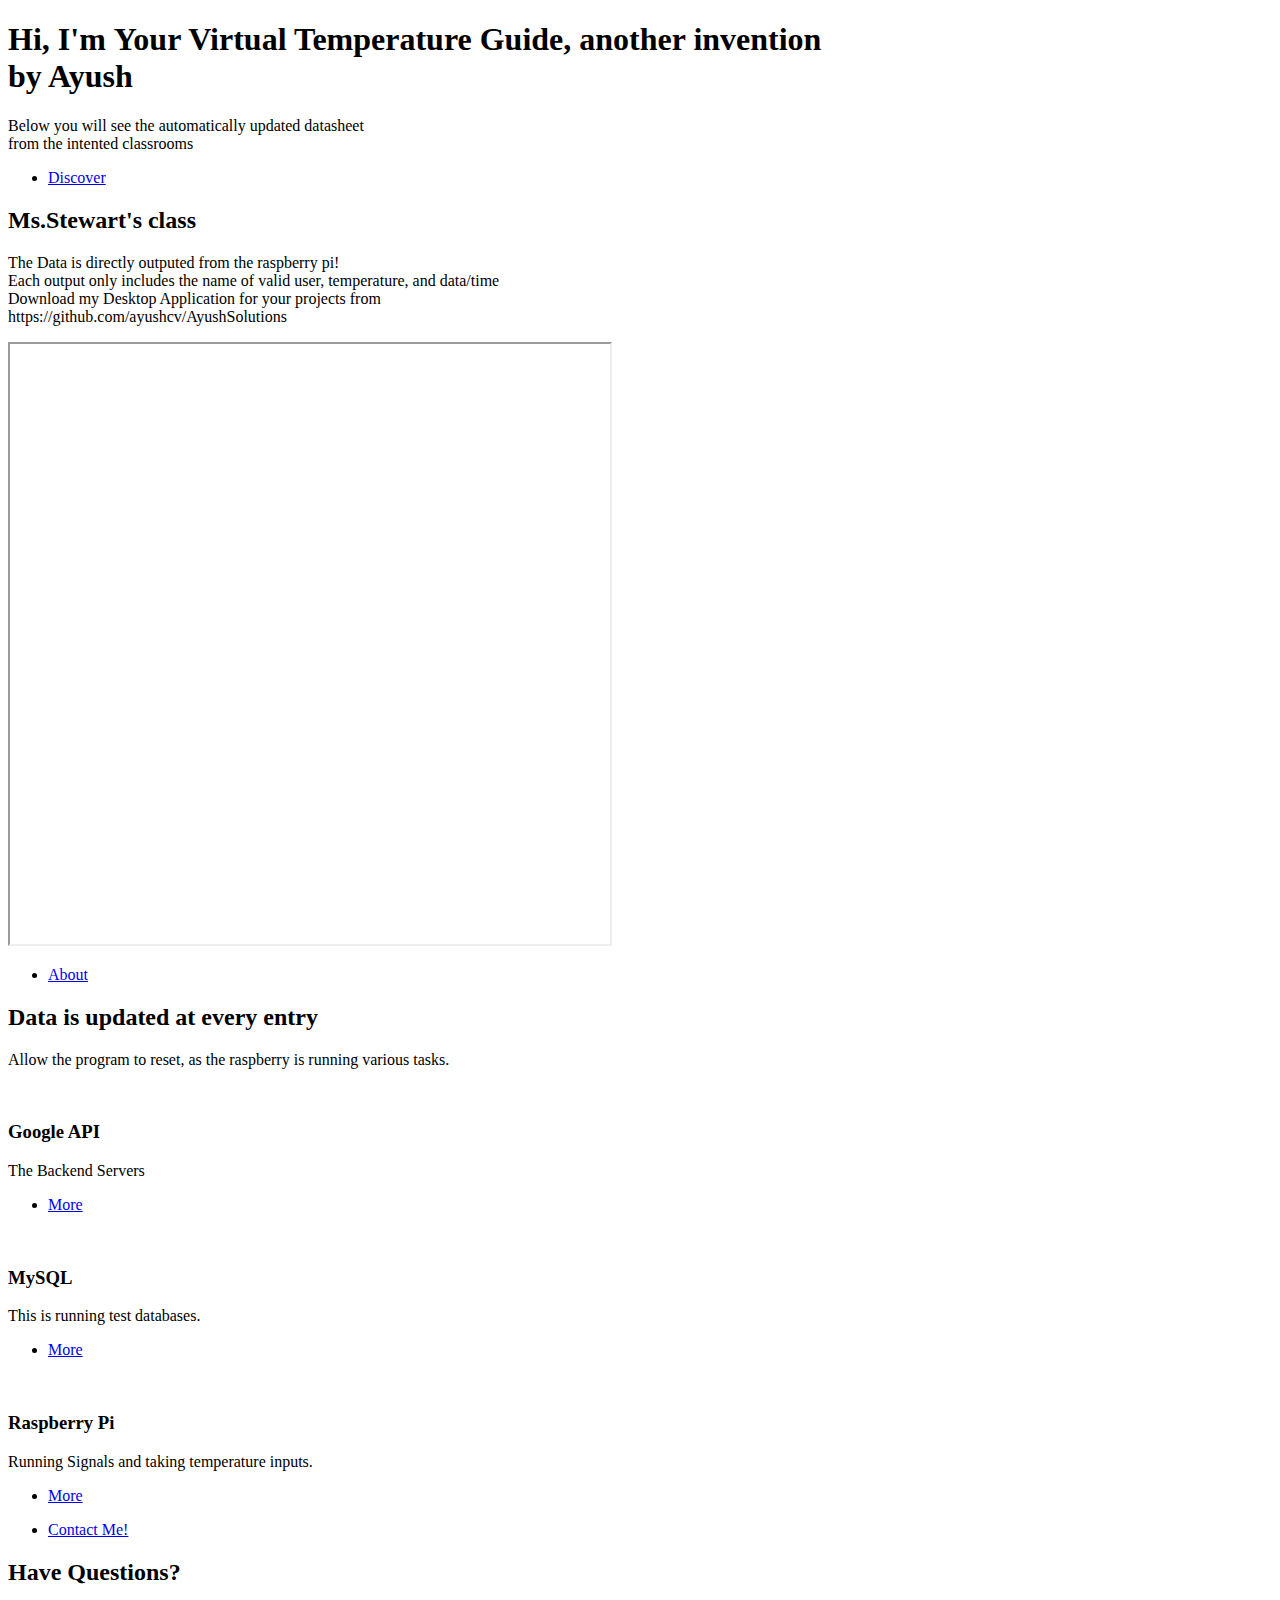
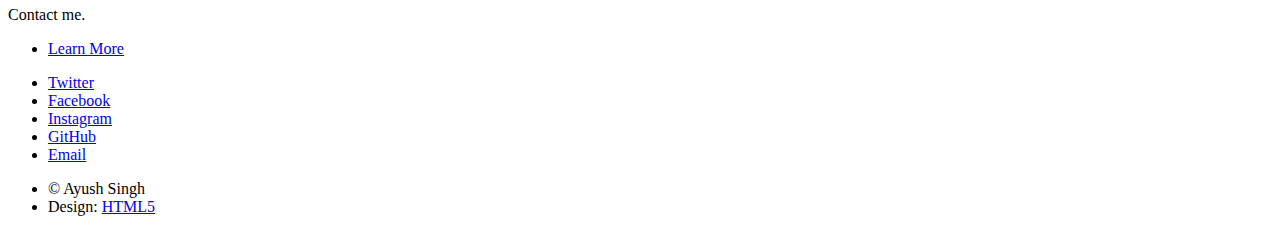
==== TEJ4MO/index.html @ 87aff67e "Rename index.html to TEJ4MO/index.html" ====
<!DOCTYPE HTML>

<html>
	<head>
		<title>Ayush</title>
		<meta charset="utf-8" />
		<meta name="viewport" content="width=device-width, initial-scale=1, user-scalable=no" />
		<link rel="stylesheet" href="assets/css/main.css" />
		<noscript><link rel="stylesheet" href="assets/css/noscript.css" /></noscript>
	</head>
	<body class="is-preload">


			<section id="header">
				<div class="inner">
					<span class="icon solid major fa-cloud"></span>
					<h1>Hi, I'm <strong>Your Virtual Temperature Guide</strong>, another invention<br />
					by Ayush </h1>
					<p>Below you will see the automatically updated datasheet<br />
					from the intented classrooms</p>

					<ul class="actions special">
						<li><a href="#one" class="button scrolly">Discover</a></li>
					</ul>
				</div>
			</section>
			
		
			<!-- Header 
			<div class="container1">
	
				<h1>SVG Animated Birds</h1>

				<div class="bird-container bird-container--one">
					<div class="bird bird--one"></div>
				</div>

				<div class="bird-container bird-container--two">
					<div class="bird bird--two"></div>
				</div>

				<div class="bird-container bird-container--three">
					<div class="bird bird--three"></div>
				</div>

				<div class="bird-container bird-container--four">
					<div class="bird bird--four"></div>
				</div>

				</div>

		-->
		

		<!-- One -->
			<section id="one" class="main style2">
				<div class="container">
					<div class="row gtr-150">
						<div class="col-6 col-12-small">
							<header class="major">
								<h2>Ms.Stewart's class</h2>
							</header>
							<p>The Data is directly outputed from the raspberry pi!<br />
							Each output only includes the name of valid user, temperature, and data/time<br/>
							Download my Desktop Application for your projects from <br/>
							https://github.com/ayushcv/AyushSolutions<br/>
							</p>
							
						</div>
						<div class="col-2 col-12-medium imp-medium">
							<iframe id="inlineFrame"
							    title="GOOGLE DRIVE"
							    width="600"
							    height="600"
							    src="https://drive.google.com/file/d/1_DX6Lumm3mFob0W6hQL4xhK1WE-Wfdlg/preview">
							</iframe>
							
						</div>	
					</div>
					
					<div class="bird-container bird-container--one">
						<div class="bird bird--one"></div>
					</div>
					<div class="bird-container bird-container--two">
						<div class="bird bird--two"></div>
					</div>
					<div class="bird-container bird-container--three">
						<div class="bird bird--three"></div>
					</div>
					<div class="bird-container bird-container--four">
						<div class="bird bird--four"></div>
					</div>
				</div>
				</div>
				
				<!-- Scroll Button-->
				<div class="inner">
					<ul class="actions special">
						<li><a href="#footer" class="button scrolly">About</a></li>
					</ul>
				</div>
				
				
			</section>

		<!-- Two -->
			
		<!-- Three -->
			<section id="footer" class="main style1 special">
				<div class="container">
					<header class="major">
						<h2>Data is updated at every entry</h2>
					</header>
					<p>Allow the program to reset, as the raspberry is running various tasks.</p>
					<div class="row gtr-150">
						<div class="col-4 col-12-medium">
							<span class="image fit"><img src="https://miro.medium.com/max/1023/1*ujbpBAj9o9_GtVOVVs-JOA.png" alt="" /></span>
							<h3>Google API</h3>
							<p>The Backend Servers</p>
							<ul class="actions special">
								<li><a href="https://drive.google.com/file/d/1_DX6Lumm3mFob0W6hQL4xhK1WE-Wfdlg/view?usp=sharing" class="button">More</a></li>
							</ul>
						</div>
						<!-- images/pic03.jpg -->
						<div class="col-4 col-12-medium">
							<span class="image fit"><img src="https://d1.awsstatic.com/asset-repository/products/amazon-rds/1024px-MySQL.ff87215b43fd7292af172e2a5d9b844217262571.png" alt="" /></span>
							<h3>MySQL</h3>
							<p>This is running test databases.</p>
							<ul class="actions special">
								<li><a href="https://www.mysql.com/" class="button">More</a></li>
							</ul>
						</div>
						<div class="col-4 col-12-medium">
							<span class="image fit"><img src="https://i.redd.it/71h0jofw10ky.jpg" alt="" /></span>
							<h3>Raspberry Pi</h3>
							<p>Running Signals and taking temperature inputs.</p>
							<ul class="actions special">
								<li><a href="https://www.raspberrypi.org/" class="button">More</a></li>
							</ul>
						</div>
					</div>
					
				<div class="inner">
					<ul class="actions special">
						<li><a href="#four" class="button scrolly">Contact Me!</a></li>
					</ul>
				</div>
					
				</div>
			</section>

		<!-- Four -->
			<section id="four" class="main style2 special">
				<div class="container">
					<header class="major">
						<h2>Have Questions?</h2>
					</header>
					<p>Contact me.</p>
					<ul class="actions special">
						<li><a href="https://sites.google.com/view/ayushcv" class="button wide">Learn More</a></li>
					</ul>
				</div>
			</section>

		<!-- Footer -->
			<section id="footer">
				<ul class="icons">
					<li><a href="#" class="icon brands alt fa-twitter"><span class="label">Twitter</span></a></li>
					<li><a href="#" class="icon brands alt fa-facebook-f"><span class="label">Facebook</span></a></li>
					<li><a href="#" class="icon brands alt fa-instagram"><span class="label">Instagram</span></a></li>
					<li><a href="github.com/ayushcv" class="icon brands alt fa-github"><span class="label">GitHub</span></a></li>
					<li><a href="#" class="icon solid alt fa-envelope"><span class="label">Email</span></a></li>
				</ul>
				<ul class="copyright">
					<li>&copy; Ayush Singh</li><li>Design: <a href="#">HTML5</a></li>
				</ul>
			</section>

		<!-- Scripts -->
			<script src="assets/js/jquery.min.js"></script>
			<script src="assets/js/jquery.scrolly.min.js"></script>
			<script src="assets/js/browser.min.js"></script>
			<script src="assets/js/breakpoints.min.js"></script>
			<script src="assets/js/util.js"></script>
			<script src="assets/js/main.js"></script>

	</body>
</html>
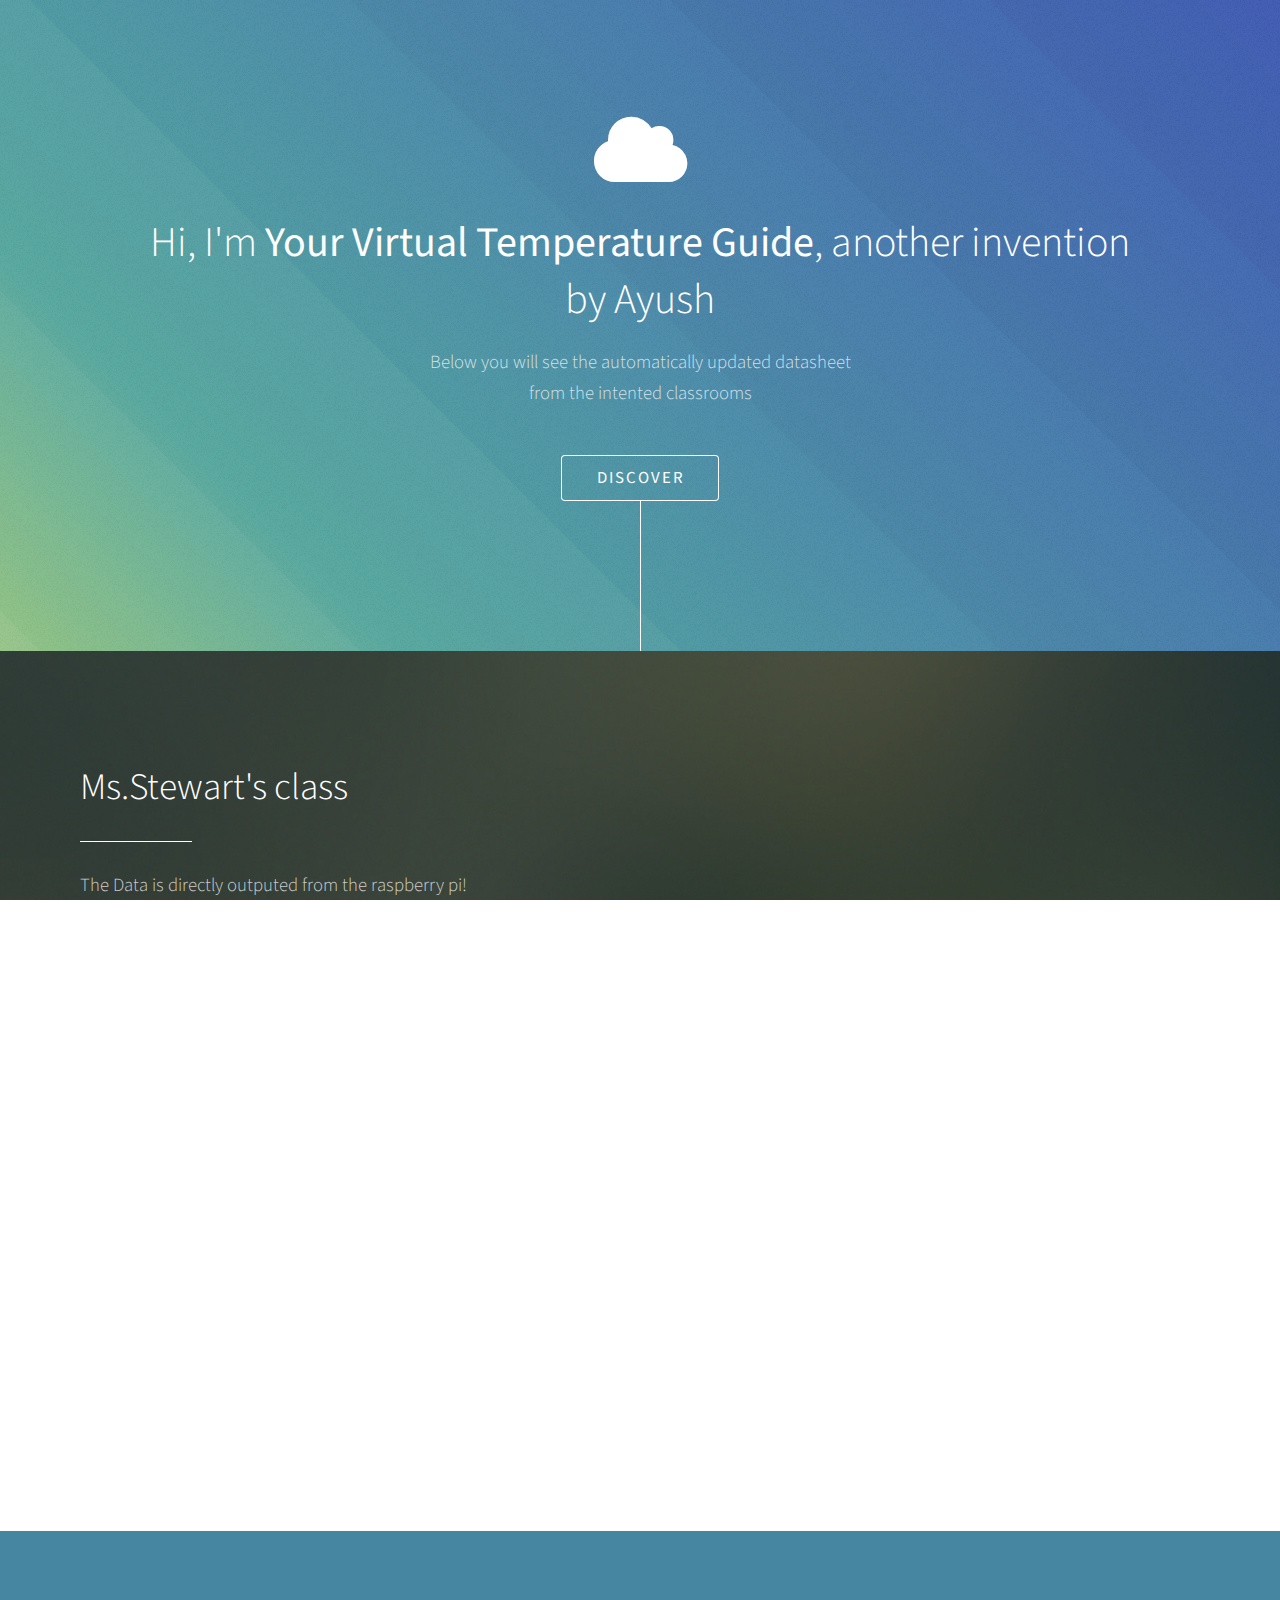
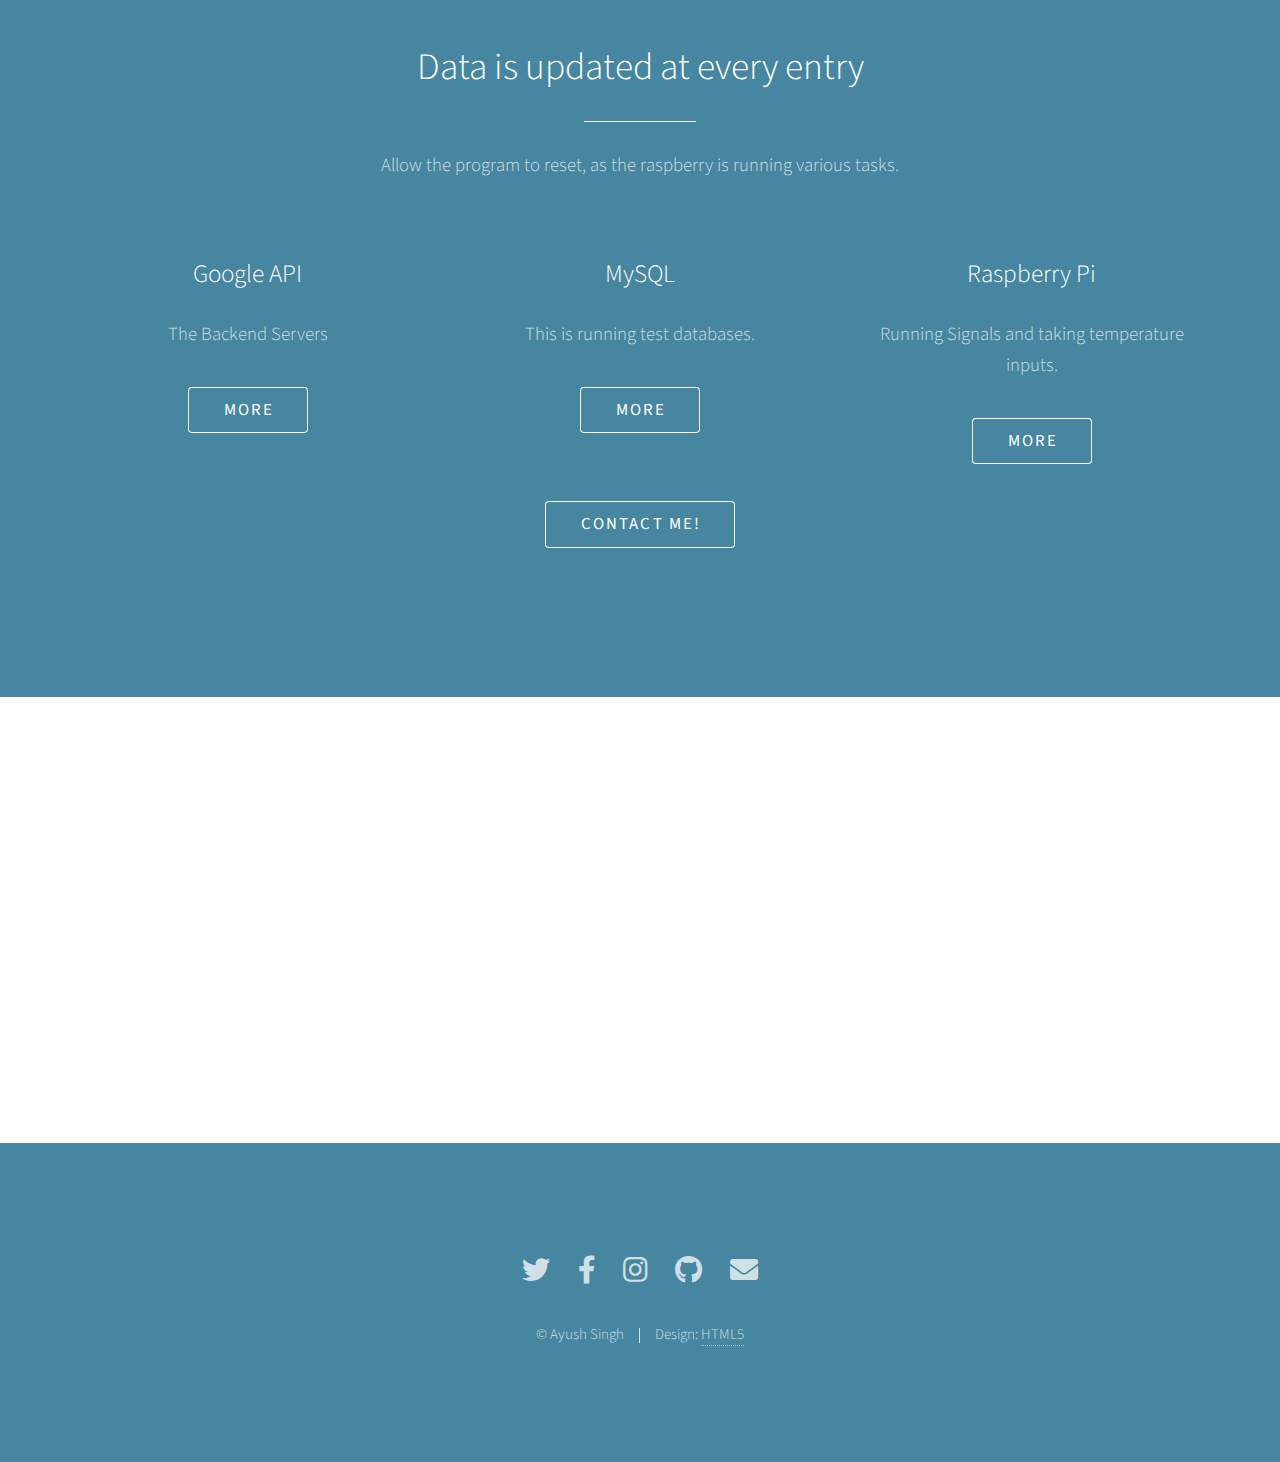
==== commit 866500c8: "Update index.html" ====
--- a/TEJ4MO/index.html
+++ b/TEJ4MO/index.html
@@ -2,6 +2,7 @@
 
 <html>
 	<head>
+		<!-- The title of the webpage is set and the CSS And JS files are imported -->
 		<title>Ayush</title>
 		<meta charset="utf-8" />
 		<meta name="viewport" content="width=device-width, initial-scale=1, user-scalable=no" />
@@ -10,7 +11,7 @@
 	</head>
 	<body class="is-preload">
 
-
+<!-- THe first header of the website is present. The text is classified with collums, and rows.-->
 			<section id="header">
 				<div class="inner">
 					<span class="icon solid major fa-cloud"></span>
@@ -18,7 +19,7 @@
 					by Ayush </h1>
 					<p>Below you will see the automatically updated datasheet<br />
 					from the intented classrooms</p>
-
+<!-- A Button is added to enable a scroll down functionality. -->
 					<ul class="actions special">
 						<li><a href="#one" class="button scrolly">Discover</a></li>
 					</ul>
@@ -26,7 +27,7 @@
 			</section>
 			
 		
-			<!-- Header 
+			<!-- Header ALL OF THIS IS EXTRA CODE FOR ANIMATIONS 
 			<div class="container1">
 	
 				<h1>SVG Animated Birds</h1>
@@ -52,7 +53,7 @@
 		-->
 		
 
-		<!-- One -->
+		<!-- One. This sections includes the databases and the name of the classroom. It is set in container provided by the CSS -->
 			<section id="one" class="main style2">
 				<div class="container">
 					<div class="row gtr-150">
@@ -67,6 +68,7 @@
 							</p>
 							
 						</div>
+<!-- AN IFRAME IS CREATED TO MAKE A PORTAL BETWEEN THE DATABASE and the website. Updated at every input-->
 						<div class="col-2 col-12-medium imp-medium">
 							<iframe id="inlineFrame"
 							    title="GOOGLE DRIVE"
@@ -93,7 +95,7 @@
 				</div>
 				</div>
 				
-				<!-- Scroll Button-->
+				<!-- Scroll Button to go down the page-->
 				<div class="inner">
 					<ul class="actions special">
 						<li><a href="#footer" class="button scrolly">About</a></li>
@@ -102,10 +104,8 @@
 				
 				
 			</section>
-
-		<!-- Two -->
 			
-		<!-- Three -->
+		<!-- Three section. This includes a couple of picture and buttons which take you to the desired web pages for more info -->
 			<section id="footer" class="main style1 special">
 				<div class="container">
 					<header class="major">
@@ -121,7 +121,7 @@
 								<li><a href="https://drive.google.com/file/d/1_DX6Lumm3mFob0W6hQL4xhK1WE-Wfdlg/view?usp=sharing" class="button">More</a></li>
 							</ul>
 						</div>
-						<!-- images/pic03.jpg -->
+						<!-- THe BUTTON TAKES YOU TO THE MYSQL WEBSITE FOR MORE INFORMATION -->
 						<div class="col-4 col-12-medium">
 							<span class="image fit"><img src="https://d1.awsstatic.com/asset-repository/products/amazon-rds/1024px-MySQL.ff87215b43fd7292af172e2a5d9b844217262571.png" alt="" /></span>
 							<h3>MySQL</h3>
@@ -139,7 +139,7 @@
 							</ul>
 						</div>
 					</div>
-					
+					<!-- THIS IS ANOTHER SCROLL BUTTON TO GO TO THE CONTACT ME SECTION-->
 				<div class="inner">
 					<ul class="actions special">
 						<li><a href="#four" class="button scrolly">Contact Me!</a></li>
@@ -149,7 +149,7 @@
 				</div>
 			</section>
 
-		<!-- Four -->
+		<!-- Four SECTION. PEOPLE CAN CONTACT ME USING MY WEBSITE. A CLASSIC BUTTON IS USED WITH THE HREF LINK FOR REDIRECTION -->
 			<section id="four" class="main style2 special">
 				<div class="container">
 					<header class="major">
@@ -162,7 +162,7 @@
 				</div>
 			</section>
 
-		<!-- Footer -->
+		<!-- Footer tHIS INCLUDES ICONS FOR THE SOCIAL MEDIA, AND THE LINKS ARE THERE TO TAKE YOU TO MY CONTACT INFORMATION -->
 			<section id="footer">
 				<ul class="icons">
 					<li><a href="#" class="icon brands alt fa-twitter"><span class="label">Twitter</span></a></li>
@@ -176,7 +176,7 @@
 				</ul>
 			</section>
 
-		<!-- Scripts -->
+		<!-- my JAVASCRIPT FILES : Scripts  THESE ALLOW BROWSER, AND IMPORTATION FUNCTIONALITIES TO OCCUR. -->
 			<script src="assets/js/jquery.min.js"></script>
 			<script src="assets/js/jquery.scrolly.min.js"></script>
 			<script src="assets/js/browser.min.js"></script>
--- a/TEJ4MO/assets/css/main.css
+++ b/TEJ4MO/assets/css/main.css
@@ -0,0 +1,3680 @@
+@import url("fontawesome-all.min.css");
+@import url("https://fonts.googleapis.com/css?family=Source+Sans+Pro:300,300italic,400,400italic");
+@import url('https://fonts.googleapis.com/css?family=Arima+Madurai:300');
+
+/*
+	Photon by HTML5 UP
+	html5up.net | @ajlkn
+	Free for personal and commercial use under the CCA 3.0 license (html5up.net/license)
+*/
+
+html, body, div, span, applet, object,
+iframe, h1, h2, h3, h4, h5, h6, p, blockquote,
+pre, a, abbr, acronym, address, big, cite,
+code, del, dfn, em, img, ins, kbd, q, s, samp,
+small, strike, strong, sub, sup, tt, var, b,
+u, i, center, dl, dt, dd, ol, ul, li, fieldset,
+form, label, legend, table, caption, tbody,
+tfoot, thead, tr, th, td, article, aside,
+canvas, details, embed, figure, figcaption,
+footer, header, hgroup, menu, nav, output, ruby,
+section, summary, time, mark, audio, video {
+	margin: 0;
+	padding: 0;
+	border: 0;
+	font-size: 100%;
+	font: inherit;
+	vertical-align: baseline;}
+
+article, aside, details, figcaption, figure,
+footer, header, hgroup, menu, nav, section {
+	display: block;}
+*,
+*::before,
+*::after {
+	box-sizing: border-box;
+}
+.container1 {
+	z-index: 1;
+	position: relative;
+	overflow: hidden;
+	display: flex;
+	align-items: center;
+	justify-content: center;
+	// min-height: 100vh;
+	min-height: 35rem;
+	background-image: linear-gradient(to bottom,  rgba(255,168,76,0.6) 0%,rgba(255,123,13,0.6) 100%), url('https://images.unsplash.com/photo-1446824505046-e43605ffb17f');
+	background-blend-mode: soft-light;
+	background-size: cover;
+	background-position: center center;
+	padding: 2rem;
+}
+
+.bird {
+	background-image: url(https://s3-us-west-2.amazonaws.com/s.cdpn.io/174479/bird-cells-new.svg);
+	background-size: auto 100%;
+	width: 88px;
+	height: 125px;
+	will-change: background-position;
+	
+	animation-name: fly-cycle;
+	animation-timing-function: steps(10);
+	animation-iteration-count: infinite;
+
+	&--one {
+		animation-duration: 1s;
+		animation-delay: -0.5s;		
+	}
+	
+	&--two {
+		animation-duration: 0.9s;
+		animation-delay: -0.75s;
+	}
+	
+	&--three {
+		animation-duration: 1.25s;
+		animation-delay: -0.25s;
+	}
+	
+	&--four {
+		animation-duration: 1.1s;
+		animation-delay: -0.5s;
+	}
+
+}
+
+.bird-container {
+	position: absolute;
+	top: 20%;
+	left: -10%;
+	transform: scale(0) translateX(-10vw);
+	will-change: transform;
+	
+	animation-name: fly-right-one;
+	animation-timing-function: linear;
+	animation-iteration-count: infinite;
+	
+	&--one {
+		animation-duration: 15s;
+		animation-delay: 0;
+	}
+	
+	&--two {
+		animation-duration: 16s;
+		animation-delay: 1s;
+	}
+	
+	&--three {
+		animation-duration: 14.6s;
+		animation-delay: 9.5s;
+	}
+	
+	&--four {
+		animation-duration: 16s;
+		animation-delay: 10.25s;
+	}
+	
+}
+
+@keyframes fly-cycle {
+	
+	100% {
+		background-position: -900px 0;
+	}
+	
+}
+
+@keyframes fly-right-one {
+	
+	0% {
+		transform: scale(0.3) translateX(-10vw);
+	}
+	
+	10% {
+		transform: translateY(2vh) translateX(10vw) scale(0.4);
+	}
+	
+	20% {
+		transform: translateY(0vh) translateX(30vw) scale(0.5);
+	}
+	
+	30% {
+		transform: translateY(4vh) translateX(50vw) scale(0.6);
+	}
+	
+	40% {
+		transform: translateY(2vh) translateX(70vw) scale(0.6);
+	}
+	
+	50% {
+		transform: translateY(0vh) translateX(90vw) scale(0.6);
+	}
+	
+	60% {
+		transform: translateY(0vh) translateX(110vw) scale(0.6);
+	}
+	
+	100% {
+		transform: translateY(0vh) translateX(110vw) scale(0.6);
+	}
+	
+}
+
+@keyframes fly-right-two {
+	
+	0% {
+		transform: translateY(-2vh) translateX(-10vw) scale(0.5);
+	}
+	
+	10% {
+		transform: translateY(0vh) translateX(10vw) scale(0.4);
+	}
+	
+	20% {
+		transform: translateY(-4vh) translateX(30vw) scale(0.6);
+	}
+	
+	30% {
+		transform: translateY(1vh) translateX(50vw) scale(0.45);
+	}
+	
+	40% {
+		transform: translateY(-2.5vh) translateX(70vw) scale(0.5);
+	}
+	
+	50% {
+		transform: translateY(0vh) translateX(90vw) scale(0.45);
+	}
+	
+	51% {
+		transform: translateY(0vh) translateX(110vw) scale(0.45);
+	}
+	
+	100% {
+		transform: translateY(0vh) translateX(110vw) scale(0.45);
+	}
+	
+}
+
+
+body {
+	line-height: 1;
+}
+
+ol, ul {
+	list-style: none;
+}
+
+blockquote, q {
+	quotes: none;
+}
+
+	blockquote:before, blockquote:after, q:before, q:after {
+		content: '';
+		content: none;
+	}
+
+table {
+	border-collapse: collapse;
+	border-spacing: 0;
+}
+
+body {
+	-webkit-text-size-adjust: none;
+}
+
+mark {
+	background-color: transparent;
+	color: inherit;
+}
+
+input::-moz-focus-inner {
+	border: 0;
+	padding: 0;
+}
+
+input, select, textarea {
+	-moz-appearance: none;
+	-webkit-appearance: none;
+	-ms-appearance: none;
+	appearance: none;
+}
+
+/* Basic */
+
+	html {
+		box-sizing: border-box;
+	}
+
+	*, *:before, *:after {
+		box-sizing: inherit;
+	}
+
+	body {
+		background: #fff;
+	}
+
+		body.is-preload *, body.is-preload *:before, body.is-preload *:after {
+			-moz-animation: none !important;
+			-webkit-animation: none !important;
+			-ms-animation: none !important;
+			animation: none !important;
+			-moz-transition: none !important;
+			-webkit-transition: none !important;
+			-ms-transition: none !important;
+			transition: none !important;
+		}
+
+	body, input, select, textarea {
+		color: #666;
+		font-family: "Source Sans Pro", Helvetica, sans-serif;
+		font-size: 16pt;
+		font-weight: 300;
+		line-height: 1.65em;
+	}
+
+	a {
+		-moz-transition: color 0.2s ease-in-out, border-color 0.2s ease-in-out;
+		-webkit-transition: color 0.2s ease-in-out, border-color 0.2s ease-in-out;
+		-ms-transition: color 0.2s ease-in-out, border-color 0.2s ease-in-out;
+		transition: color 0.2s ease-in-out, border-color 0.2s ease-in-out;
+		border-bottom: dotted 1px #666;
+		color: inherit;
+		text-decoration: none;
+	}
+
+		a:hover {
+			border-bottom-color: transparent !important;
+			color: #6bd4c8;
+		}
+
+	strong, b {
+		color: #555;
+		font-weight: 400;
+	}
+
+	em, i {
+		font-style: italic;
+	}
+
+	p {
+		margin: 0 0 2em 0;
+	}
+
+	h1, h2, h3, h4, h5, h6 {
+		color: #555;
+		line-height: 1em;
+		margin: 0 0 1em 0;
+	}
+
+		h1 a, h2 a, h3 a, h4 a, h5 a, h6 a {
+			color: inherit;
+			text-decoration: none;
+		}
+
+	h1 {
+		font-size: 2.25em;
+		line-height: 1.35em;
+	}
+
+	h2 {
+		font-size: 2em;
+		line-height: 1.35em;
+	}
+
+	h3 {
+		font-size: 1.35em;
+		line-height: 1.5em;
+	}
+
+	h4 {
+		font-size: 1.25em;
+		line-height: 1.5em;
+	}
+
+	h5 {
+		font-size: 0.9em;
+		line-height: 1.5em;
+	}
+
+	h6 {
+		font-size: 0.7em;
+		line-height: 1.5em;
+	}
+
+	sub {
+		font-size: 0.8em;
+		position: relative;
+		top: 0.5em;
+	}
+
+	sup {
+		font-size: 0.8em;
+		position: relative;
+		top: -0.5em;
+	}
+
+	hr {
+		border: 0;
+		border-bottom: solid 1px rgba(144, 144, 144, 0.5);
+		margin: 2em 0;
+	}
+
+		hr.major {
+			margin: 3em 0;
+		}
+
+	blockquote {
+		border-left: solid 4px rgba(144, 144, 144, 0.5);
+		font-style: italic;
+		margin: 0 0 2em 0;
+		padding: 0.5em 0 0.5em 2em;
+	}
+
+	code {
+		background: rgba(144, 144, 144, 0.075);
+		border-radius: 4px;
+		border: solid 1px rgba(144, 144, 144, 0.5);
+		font-family: "Courier New", monospace;
+		font-size: 0.9em;
+		margin: 0 0.25em;
+		padding: 0.25em 0.65em;
+	}
+
+	pre {
+		-webkit-overflow-scrolling: touch;
+		font-family: "Courier New", monospace;
+		font-size: 0.9em;
+		margin: 0 0 2em 0;
+	}
+
+		pre code {
+			display: block;
+			line-height: 1.75em;
+			padding: 1em 1.5em;
+			overflow-x: auto;
+		}
+
+	.align-left {
+		text-align: left;
+	}
+
+	.align-center {
+		text-align: center;
+	}
+
+	.align-right {
+		text-align: right;
+	}
+
+/* Container */
+
+	.container {
+		margin: 0 auto;
+		max-width: calc(100% - 4em);
+		width: 60em;
+	}
+
+		.container.xsmall {
+			width: 15em;
+		}
+
+		.container.small {
+			width: 30em;
+		}
+
+		.container.medium {
+			width: 45em;
+		}
+
+		.container.large {
+			width: 75em;
+		}
+
+		.container.xlarge {
+			width: 90em;
+		}
+
+		.container.max {
+			width: 100%;
+		}
+
+		@media screen and (max-width: 980px) {
+
+			.container {
+				max-width: 100% !important;
+				width: 100% !important;
+			}
+
+		}
+
+		@media screen and (max-width: 480px) {
+
+			.container {
+				max-width: calc(100% - 3em);
+			}
+
+		}
+
+/* Row */
+
+	.row {
+		display: flex;
+		flex-wrap: wrap;
+		box-sizing: border-box;
+		align-items: stretch;
+	}
+
+		.row > * {
+			box-sizing: border-box;
+		}
+
+		.row.gtr-uniform > * > :last-child {
+			margin-bottom: 0;
+		}
+
+		.row.aln-left {
+			justify-content: flex-start;
+		}
+
+		.row.aln-center {
+			justify-content: center;
+		}
+
+		.row.aln-right {
+			justify-content: flex-end;
+		}
+
+		.row.aln-top {
+			align-items: flex-start;
+		}
+
+		.row.aln-middle {
+			align-items: center;
+		}
+
+		.row.aln-bottom {
+			align-items: flex-end;
+		}
+
+		.row > .imp {
+			order: -1;
+		}
+
+		.row > .col-1 {
+			width: 8.33333%;
+		}
+
+		.row > .off-1 {
+			margin-left: 8.33333%;
+		}
+
+		.row > .col-2 {
+			width: 16.66667%;
+		}
+
+		.row > .off-2 {
+			margin-left: 16.66667%;
+		}
+
+		.row > .col-3 {
+			width: 25%;
+		}
+
+		.row > .off-3 {
+			margin-left: 25%;
+		}
+
+		.row > .col-4 {
+			width: 33.33333%;
+		}
+
+		.row > .off-4 {
+			margin-left: 33.33333%;
+		}
+
+		.row > .col-5 {
+			width: 41.66667%;
+		}
+
+		.row > .off-5 {
+			margin-left: 41.66667%;
+		}
+
+		.row > .col-6 {
+			width: 50%;
+		}
+
+		.row > .off-6 {
+			margin-left: 50%;
+		}
+
+		.row > .col-7 {
+			width: 58.33333%;
+		}
+
+		.row > .off-7 {
+			margin-left: 58.33333%;
+		}
+
+		.row > .col-8 {
+			width: 66.66667%;
+		}
+
+		.row > .off-8 {
+			margin-left: 66.66667%;
+		}
+
+		.row > .col-9 {
+			width: 75%;
+		}
+
+		.row > .off-9 {
+			margin-left: 75%;
+		}
+
+		.row > .col-10 {
+			width: 83.33333%;
+		}
+
+		.row > .off-10 {
+			margin-left: 83.33333%;
+		}
+
+		.row > .col-11 {
+			width: 91.66667%;
+		}
+
+		.row > .off-11 {
+			margin-left: 91.66667%;
+		}
+
+		.row > .col-12 {
+			width: 100%;
+		}
+
+		.row > .off-12 {
+			margin-left: 100%;
+		}
+
+		.row.gtr-0 {
+			margin-top: 0;
+			margin-left: 0em;
+		}
+
+			.row.gtr-0 > * {
+				padding: 0 0 0 0em;
+			}
+
+			.row.gtr-0.gtr-uniform {
+				margin-top: 0em;
+			}
+
+				.row.gtr-0.gtr-uniform > * {
+					padding-top: 0em;
+				}
+
+		.row.gtr-25 {
+			margin-top: 0;
+			margin-left: -0.5em;
+		}
+
+			.row.gtr-25 > * {
+				padding: 0 0 0 0.5em;
+			}
+
+			.row.gtr-25.gtr-uniform {
+				margin-top: -0.5em;
+			}
+
+				.row.gtr-25.gtr-uniform > * {
+					padding-top: 0.5em;
+				}
+
+		.row.gtr-50 {
+			margin-top: 0;
+			margin-left: -1em;
+		}
+
+			.row.gtr-50 > * {
+				padding: 0 0 0 1em;
+			}
+
+			.row.gtr-50.gtr-uniform {
+				margin-top: -1em;
+			}
+
+				.row.gtr-50.gtr-uniform > * {
+					padding-top: 1em;
+				}
+
+		.row {
+			margin-top: 0;
+			margin-left: -2em;
+		}
+
+			.row > * {
+				padding: 0 0 0 2em;
+			}
+
+			.row.gtr-uniform {
+				margin-top: -2em;
+			}
+
+				.row.gtr-uniform > * {
+					padding-top: 2em;
+				}
+
+		.row.gtr-150 {
+			margin-top: 0;
+			margin-left: -3em;
+		}
+
+			.row.gtr-150 > * {
+				padding: 0 0 0 3em;
+			}
+
+			.row.gtr-150.gtr-uniform {
+				margin-top: -3em;
+			}
+
+				.row.gtr-150.gtr-uniform > * {
+					padding-top: 3em;
+				}
+
+		.row.gtr-200 {
+			margin-top: 0;
+			margin-left: -4em;
+		}
+
+			.row.gtr-200 > * {
+				padding: 0 0 0 4em;
+			}
+
+			.row.gtr-200.gtr-uniform {
+				margin-top: -4em;
+			}
+
+				.row.gtr-200.gtr-uniform > * {
+					padding-top: 4em;
+				}
+
+		@media screen and (max-width: 1680px) {
+
+			.row {
+				display: flex;
+				flex-wrap: wrap;
+				box-sizing: border-box;
+				align-items: stretch;
+			}
+
+				.row > * {
+					box-sizing: border-box;
+				}
+
+				.row.gtr-uniform > * > :last-child {
+					margin-bottom: 0;
+				}
+
+				.row.aln-left {
+					justify-content: flex-start;
+				}
+
+				.row.aln-center {
+					justify-content: center;
+				}
+
+				.row.aln-right {
+					justify-content: flex-end;
+				}
+
+				.row.aln-top {
+					align-items: flex-start;
+				}
+
+				.row.aln-middle {
+					align-items: center;
+				}
+
+				.row.aln-bottom {
+					align-items: flex-end;
+				}
+
+				.row > .imp-xlarge {
+					order: -1;
+				}
+
+				.row > .col-1-xlarge {
+					width: 8.33333%;
+				}
+
+				.row > .off-1-xlarge {
+					margin-left: 8.33333%;
+				}
+
+				.row > .col-2-xlarge {
+					width: 16.66667%;
+				}
+
+				.row > .off-2-xlarge {
+					margin-left: 16.66667%;
+				}
+
+				.row > .col-3-xlarge {
+					width: 25%;
+				}
+
+				.row > .off-3-xlarge {
+					margin-left: 25%;
+				}
+
+				.row > .col-4-xlarge {
+					width: 33.33333%;
+				}
+
+				.row > .off-4-xlarge {
+					margin-left: 33.33333%;
+				}
+
+				.row > .col-5-xlarge {
+					width: 41.66667%;
+				}
+
+				.row > .off-5-xlarge {
+					margin-left: 41.66667%;
+				}
+
+				.row > .col-6-xlarge {
+					width: 50%;
+				}
+
+				.row > .off-6-xlarge {
+					margin-left: 50%;
+				}
+
+				.row > .col-7-xlarge {
+					width: 58.33333%;
+				}
+
+				.row > .off-7-xlarge {
+					margin-left: 58.33333%;
+				}
+
+				.row > .col-8-xlarge {
+					width: 66.66667%;
+				}
+
+				.row > .off-8-xlarge {
+					margin-left: 66.66667%;
+				}
+
+				.row > .col-9-xlarge {
+					width: 75%;
+				}
+
+				.row > .off-9-xlarge {
+					margin-left: 75%;
+				}
+
+				.row > .col-10-xlarge {
+					width: 83.33333%;
+				}
+
+				.row > .off-10-xlarge {
+					margin-left: 83.33333%;
+				}
+
+				.row > .col-11-xlarge {
+					width: 91.66667%;
+				}
+
+				.row > .off-11-xlarge {
+					margin-left: 91.66667%;
+				}
+
+				.row > .col-12-xlarge {
+					width: 100%;
+				}
+
+				.row > .off-12-xlarge {
+					margin-left: 100%;
+				}
+
+				.row.gtr-0 {
+					margin-top: 0;
+					margin-left: 0em;
+				}
+
+					.row.gtr-0 > * {
+						padding: 0 0 0 0em;
+					}
+
+					.row.gtr-0.gtr-uniform {
+						margin-top: 0em;
+					}
+
+						.row.gtr-0.gtr-uniform > * {
+							padding-top: 0em;
+						}
+
+				.row.gtr-25 {
+					margin-top: 0;
+					margin-left: -0.5em;
+				}
+
+					.row.gtr-25 > * {
+						padding: 0 0 0 0.5em;
+					}
+
+					.row.gtr-25.gtr-uniform {
+						margin-top: -0.5em;
+					}
+
+						.row.gtr-25.gtr-uniform > * {
+							padding-top: 0.5em;
+						}
+
+				.row.gtr-50 {
+					margin-top: 0;
+					margin-left: -1em;
+				}
+
+					.row.gtr-50 > * {
+						padding: 0 0 0 1em;
+					}
+
+					.row.gtr-50.gtr-uniform {
+						margin-top: -1em;
+					}
+
+						.row.gtr-50.gtr-uniform > * {
+							padding-top: 1em;
+						}
+
+				.row {
+					margin-top: 0;
+					margin-left: -2em;
+				}
+
+					.row > * {
+						padding: 0 0 0 2em;
+					}
+
+					.row.gtr-uniform {
+						margin-top: -2em;
+					}
+
+						.row.gtr-uniform > * {
+							padding-top: 2em;
+						}
+
+				.row.gtr-150 {
+					margin-top: 0;
+					margin-left: -3em;
+				}
+
+					.row.gtr-150 > * {
+						padding: 0 0 0 3em;
+					}
+
+					.row.gtr-150.gtr-uniform {
+						margin-top: -3em;
+					}
+
+						.row.gtr-150.gtr-uniform > * {
+							padding-top: 3em;
+						}
+
+				.row.gtr-200 {
+					margin-top: 0;
+					margin-left: -4em;
+				}
+
+					.row.gtr-200 > * {
+						padding: 0 0 0 4em;
+					}
+
+					.row.gtr-200.gtr-uniform {
+						margin-top: -4em;
+					}
+
+						.row.gtr-200.gtr-uniform > * {
+							padding-top: 4em;
+						}
+
+		}
+
+		@media screen and (max-width: 1140px) {
+
+			.row {
+				display: flex;
+				flex-wrap: wrap;
+				box-sizing: border-box;
+				align-items: stretch;
+			}
+
+				.row > * {
+					box-sizing: border-box;
+				}
+
+				.row.gtr-uniform > * > :last-child {
+					margin-bottom: 0;
+				}
+
+				.row.aln-left {
+					justify-content: flex-start;
+				}
+
+				.row.aln-center {
+					justify-content: center;
+				}
+
+				.row.aln-right {
+					justify-content: flex-end;
+				}
+
+				.row.aln-top {
+					align-items: flex-start;
+				}
+
+				.row.aln-middle {
+					align-items: center;
+				}
+
+				.row.aln-bottom {
+					align-items: flex-end;
+				}
+
+				.row > .imp-large {
+					order: -1;
+				}
+
+				.row > .col-1-large {
+					width: 8.33333%;
+				}
+
+				.row > .off-1-large {
+					margin-left: 8.33333%;
+				}
+
+				.row > .col-2-large {
+					width: 16.66667%;
+				}
+
+				.row > .off-2-large {
+					margin-left: 16.66667%;
+				}
+
+				.row > .col-3-large {
+					width: 25%;
+				}
+
+				.row > .off-3-large {
+					margin-left: 25%;
+				}
+
+				.row > .col-4-large {
+					width: 33.33333%;
+				}
+
+				.row > .off-4-large {
+					margin-left: 33.33333%;
+				}
+
+				.row > .col-5-large {
+					width: 41.66667%;
+				}
+
+				.row > .off-5-large {
+					margin-left: 41.66667%;
+				}
+
+				.row > .col-6-large {
+					width: 50%;
+				}
+
+				.row > .off-6-large {
+					margin-left: 50%;
+				}
+
+				.row > .col-7-large {
+					width: 58.33333%;
+				}
+
+				.row > .off-7-large {
+					margin-left: 58.33333%;
+				}
+
+				.row > .col-8-large {
+					width: 66.66667%;
+				}
+
+				.row > .off-8-large {
+					margin-left: 66.66667%;
+				}
+
+				.row > .col-9-large {
+					width: 75%;
+				}
+
+				.row > .off-9-large {
+					margin-left: 75%;
+				}
+
+				.row > .col-10-large {
+					width: 83.33333%;
+				}
+
+				.row > .off-10-large {
+					margin-left: 83.33333%;
+				}
+
+				.row > .col-11-large {
+					width: 91.66667%;
+				}
+
+				.row > .off-11-large {
+					margin-left: 91.66667%;
+				}
+
+				.row > .col-12-large {
+					width: 100%;
+				}
+
+				.row > .off-12-large {
+					margin-left: 100%;
+				}
+
+				.row.gtr-0 {
+					margin-top: 0;
+					margin-left: 0em;
+				}
+
+					.row.gtr-0 > * {
+						padding: 0 0 0 0em;
+					}
+
+					.row.gtr-0.gtr-uniform {
+						margin-top: 0em;
+					}
+
+						.row.gtr-0.gtr-uniform > * {
+							padding-top: 0em;
+						}
+
+				.row.gtr-25 {
+					margin-top: 0;
+					margin-left: -0.5em;
+				}
+
+					.row.gtr-25 > * {
+						padding: 0 0 0 0.5em;
+					}
+
+					.row.gtr-25.gtr-uniform {
+						margin-top: -0.5em;
+					}
+
+						.row.gtr-25.gtr-uniform > * {
+							padding-top: 0.5em;
+						}
+
+				.row.gtr-50 {
+					margin-top: 0;
+					margin-left: -1em;
+				}
+
+					.row.gtr-50 > * {
+						padding: 0 0 0 1em;
+					}
+
+					.row.gtr-50.gtr-uniform {
+						margin-top: -1em;
+					}
+
+						.row.gtr-50.gtr-uniform > * {
+							padding-top: 1em;
+						}
+
+				.row {
+					margin-top: 0;
+					margin-left: -2em;
+				}
+
+					.row > * {
+						padding: 0 0 0 2em;
+					}
+
+					.row.gtr-uniform {
+						margin-top: -2em;
+					}
+
+						.row.gtr-uniform > * {
+							padding-top: 2em;
+						}
+
+				.row.gtr-150 {
+					margin-top: 0;
+					margin-left: -3em;
+				}
+
+					.row.gtr-150 > * {
+						padding: 0 0 0 3em;
+					}
+
+					.row.gtr-150.gtr-uniform {
+						margin-top: -3em;
+					}
+
+						.row.gtr-150.gtr-uniform > * {
+							padding-top: 3em;
+						}
+
+				.row.gtr-200 {
+					margin-top: 0;
+					margin-left: -4em;
+				}
+
+					.row.gtr-200 > * {
+						padding: 0 0 0 4em;
+					}
+
+					.row.gtr-200.gtr-uniform {
+						margin-top: -4em;
+					}
+
+						.row.gtr-200.gtr-uniform > * {
+							padding-top: 4em;
+						}
+
+		}
+
+		@media screen and (max-width: 980px) {
+
+			.row {
+				display: flex;
+				flex-wrap: wrap;
+				box-sizing: border-box;
+				align-items: stretch;
+			}
+
+				.row > * {
+					box-sizing: border-box;
+				}
+
+				.row.gtr-uniform > * > :last-child {
+					margin-bottom: 0;
+				}
+
+				.row.aln-left {
+					justify-content: flex-start;
+				}
+
+				.row.aln-center {
+					justify-content: center;
+				}
+
+				.row.aln-right {
+					justify-content: flex-end;
+				}
+
+				.row.aln-top {
+					align-items: flex-start;
+				}
+
+				.row.aln-middle {
+					align-items: center;
+				}
+
+				.row.aln-bottom {
+					align-items: flex-end;
+				}
+
+				.row > .imp-medium {
+					order: -1;
+				}
+
+				.row > .col-1-medium {
+					width: 8.33333%;
+				}
+
+				.row > .off-1-medium {
+					margin-left: 8.33333%;
+				}
+
+				.row > .col-2-medium {
+					width: 16.66667%;
+				}
+
+				.row > .off-2-medium {
+					margin-left: 16.66667%;
+				}
+
+				.row > .col-3-medium {
+					width: 25%;
+				}
+
+				.row > .off-3-medium {
+					margin-left: 25%;
+				}
+
+				.row > .col-4-medium {
+					width: 33.33333%;
+				}
+
+				.row > .off-4-medium {
+					margin-left: 33.33333%;
+				}
+
+				.row > .col-5-medium {
+					width: 41.66667%;
+				}
+
+				.row > .off-5-medium {
+					margin-left: 41.66667%;
+				}
+
+				.row > .col-6-medium {
+					width: 50%;
+				}
+
+				.row > .off-6-medium {
+					margin-left: 50%;
+				}
+
+				.row > .col-7-medium {
+					width: 58.33333%;
+				}
+
+				.row > .off-7-medium {
+					margin-left: 58.33333%;
+				}
+
+				.row > .col-8-medium {
+					width: 66.66667%;
+				}
+
+				.row > .off-8-medium {
+					margin-left: 66.66667%;
+				}
+
+				.row > .col-9-medium {
+					width: 75%;
+				}
+
+				.row > .off-9-medium {
+					margin-left: 75%;
+				}
+
+				.row > .col-10-medium {
+					width: 83.33333%;
+				}
+
+				.row > .off-10-medium {
+					margin-left: 83.33333%;
+				}
+
+				.row > .col-11-medium {
+					width: 91.66667%;
+				}
+
+				.row > .off-11-medium {
+					margin-left: 91.66667%;
+				}
+
+				.row > .col-12-medium {
+					width: 100%;
+				}
+
+				.row > .off-12-medium {
+					margin-left: 100%;
+				}
+
+				.row.gtr-0 {
+					margin-top: 0;
+					margin-left: 0em;
+				}
+
+					.row.gtr-0 > * {
+						padding: 0 0 0 0em;
+					}
+
+					.row.gtr-0.gtr-uniform {
+						margin-top: 0em;
+					}
+
+						.row.gtr-0.gtr-uniform > * {
+							padding-top: 0em;
+						}
+
+				.row.gtr-25 {
+					margin-top: 0;
+					margin-left: -0.5em;
+				}
+
+					.row.gtr-25 > * {
+						padding: 0 0 0 0.5em;
+					}
+
+					.row.gtr-25.gtr-uniform {
+						margin-top: -0.5em;
+					}
+
+						.row.gtr-25.gtr-uniform > * {
+							padding-top: 0.5em;
+						}
+
+				.row.gtr-50 {
+					margin-top: 0;
+					margin-left: -1em;
+				}
+
+					.row.gtr-50 > * {
+						padding: 0 0 0 1em;
+					}
+
+					.row.gtr-50.gtr-uniform {
+						margin-top: -1em;
+					}
+
+						.row.gtr-50.gtr-uniform > * {
+							padding-top: 1em;
+						}
+
+				.row {
+					margin-top: 0;
+					margin-left: -2em;
+				}
+
+					.row > * {
+						padding: 0 0 0 2em;
+					}
+
+					.row.gtr-uniform {
+						margin-top: -2em;
+					}
+
+						.row.gtr-uniform > * {
+							padding-top: 2em;
+						}
+
+				.row.gtr-150 {
+					margin-top: 0;
+					margin-left: -3em;
+				}
+
+					.row.gtr-150 > * {
+						padding: 0 0 0 3em;
+					}
+
+					.row.gtr-150.gtr-uniform {
+						margin-top: -3em;
+					}
+
+						.row.gtr-150.gtr-uniform > * {
+							padding-top: 3em;
+						}
+
+				.row.gtr-200 {
+					margin-top: 0;
+					margin-left: -4em;
+				}
+
+					.row.gtr-200 > * {
+						padding: 0 0 0 4em;
+					}
+
+					.row.gtr-200.gtr-uniform {
+						margin-top: -4em;
+					}
+
+						.row.gtr-200.gtr-uniform > * {
+							padding-top: 4em;
+						}
+
+		}
+
+		@media screen and (max-width: 736px) {
+
+			.row {
+				display: flex;
+				flex-wrap: wrap;
+				box-sizing: border-box;
+				align-items: stretch;
+			}
+
+				.row > * {
+					box-sizing: border-box;
+				}
+
+				.row.gtr-uniform > * > :last-child {
+					margin-bottom: 0;
+				}
+
+				.row.aln-left {
+					justify-content: flex-start;
+				}
+
+				.row.aln-center {
+					justify-content: center;
+				}
+
+				.row.aln-right {
+					justify-content: flex-end;
+				}
+
+				.row.aln-top {
+					align-items: flex-start;
+				}
+
+				.row.aln-middle {
+					align-items: center;
+				}
+
+				.row.aln-bottom {
+					align-items: flex-end;
+				}
+
+				.row > .imp-small {
+					order: -1;
+				}
+
+				.row > .col-1-small {
+					width: 8.33333%;
+				}
+
+				.row > .off-1-small {
+					margin-left: 8.33333%;
+				}
+
+				.row > .col-2-small {
+					width: 16.66667%;
+				}
+
+				.row > .off-2-small {
+					margin-left: 16.66667%;
+				}
+
+				.row > .col-3-small {
+					width: 25%;
+				}
+
+				.row > .off-3-small {
+					margin-left: 25%;
+				}
+
+				.row > .col-4-small {
+					width: 33.33333%;
+				}
+
+				.row > .off-4-small {
+					margin-left: 33.33333%;
+				}
+
+				.row > .col-5-small {
+					width: 41.66667%;
+				}
+
+				.row > .off-5-small {
+					margin-left: 41.66667%;
+				}
+
+				.row > .col-6-small {
+					width: 50%;
+				}
+
+				.row > .off-6-small {
+					margin-left: 50%;
+				}
+
+				.row > .col-7-small {
+					width: 58.33333%;
+				}
+
+				.row > .off-7-small {
+					margin-left: 58.33333%;
+				}
+
+				.row > .col-8-small {
+					width: 66.66667%;
+				}
+
+				.row > .off-8-small {
+					margin-left: 66.66667%;
+				}
+
+				.row > .col-9-small {
+					width: 75%;
+				}
+
+				.row > .off-9-small {
+					margin-left: 75%;
+				}
+
+				.row > .col-10-small {
+					width: 83.33333%;
+				}
+
+				.row > .off-10-small {
+					margin-left: 83.33333%;
+				}
+
+				.row > .col-11-small {
+					width: 91.66667%;
+				}
+
+				.row > .off-11-small {
+					margin-left: 91.66667%;
+				}
+
+				.row > .col-12-small {
+					width: 100%;
+				}
+
+				.row > .off-12-small {
+					margin-left: 100%;
+				}
+
+				.row.gtr-0 {
+					margin-top: 0;
+					margin-left: 0em;
+				}
+
+					.row.gtr-0 > * {
+						padding: 0 0 0 0em;
+					}
+
+					.row.gtr-0.gtr-uniform {
+						margin-top: 0em;
+					}
+
+						.row.gtr-0.gtr-uniform > * {
+							padding-top: 0em;
+						}
+
+				.row.gtr-25 {
+					margin-top: 0;
+					margin-left: -0.5em;
+				}
+
+					.row.gtr-25 > * {
+						padding: 0 0 0 0.5em;
+					}
+
+					.row.gtr-25.gtr-uniform {
+						margin-top: -0.5em;
+					}
+
+						.row.gtr-25.gtr-uniform > * {
+							padding-top: 0.5em;
+						}
+
+				.row.gtr-50 {
+					margin-top: 0;
+					margin-left: -1em;
+				}
+
+					.row.gtr-50 > * {
+						padding: 0 0 0 1em;
+					}
+
+					.row.gtr-50.gtr-uniform {
+						margin-top: -1em;
+					}
+
+						.row.gtr-50.gtr-uniform > * {
+							padding-top: 1em;
+						}
+
+				.row {
+					margin-top: 0;
+					margin-left: -2em;
+				}
+
+					.row > * {
+						padding: 0 0 0 2em;
+					}
+
+					.row.gtr-uniform {
+						margin-top: -2em;
+					}
+
+						.row.gtr-uniform > * {
+							padding-top: 2em;
+						}
+
+				.row.gtr-150 {
+					margin-top: 0;
+					margin-left: -3em;
+				}
+
+					.row.gtr-150 > * {
+						padding: 0 0 0 3em;
+					}
+
+					.row.gtr-150.gtr-uniform {
+						margin-top: -3em;
+					}
+
+						.row.gtr-150.gtr-uniform > * {
+							padding-top: 3em;
+						}
+
+				.row.gtr-200 {
+					margin-top: 0;
+					margin-left: -4em;
+				}
+
+					.row.gtr-200 > * {
+						padding: 0 0 0 4em;
+					}
+
+					.row.gtr-200.gtr-uniform {
+						margin-top: -4em;
+					}
+
+						.row.gtr-200.gtr-uniform > * {
+							padding-top: 4em;
+						}
+
+		}
+
+		@media screen and (max-width: 480px) {
+
+			.row {
+				display: flex;
+				flex-wrap: wrap;
+				box-sizing: border-box;
+				align-items: stretch;
+			}
+
+				.row > * {
+					box-sizing: border-box;
+				}
+
+				.row.gtr-uniform > * > :last-child {
+					margin-bottom: 0;
+				}
+
+				.row.aln-left {
+					justify-content: flex-start;
+				}
+
+				.row.aln-center {
+					justify-content: center;
+				}
+
+				.row.aln-right {
+					justify-content: flex-end;
+				}
+
+				.row.aln-top {
+					align-items: flex-start;
+				}
+
+				.row.aln-middle {
+					align-items: center;
+				}
+
+				.row.aln-bottom {
+					align-items: flex-end;
+				}
+
+				.row > .imp-xsmall {
+					order: -1;
+				}
+
+				.row > .col-1-xsmall {
+					width: 8.33333%;
+				}
+
+				.row > .off-1-xsmall {
+					margin-left: 8.33333%;
+				}
+
+				.row > .col-2-xsmall {
+					width: 16.66667%;
+				}
+
+				.row > .off-2-xsmall {
+					margin-left: 16.66667%;
+				}
+
+				.row > .col-3-xsmall {
+					width: 25%;
+				}
+
+				.row > .off-3-xsmall {
+					margin-left: 25%;
+				}
+
+				.row > .col-4-xsmall {
+					width: 33.33333%;
+				}
+
+				.row > .off-4-xsmall {
+					margin-left: 33.33333%;
+				}
+
+				.row > .col-5-xsmall {
+					width: 41.66667%;
+				}
+
+				.row > .off-5-xsmall {
+					margin-left: 41.66667%;
+				}
+
+				.row > .col-6-xsmall {
+					width: 50%;
+				}
+
+				.row > .off-6-xsmall {
+					margin-left: 50%;
+				}
+
+				.row > .col-7-xsmall {
+					width: 58.33333%;
+				}
+
+				.row > .off-7-xsmall {
+					margin-left: 58.33333%;
+				}
+
+				.row > .col-8-xsmall {
+					width: 66.66667%;
+				}
+
+				.row > .off-8-xsmall {
+					margin-left: 66.66667%;
+				}
+
+				.row > .col-9-xsmall {
+					width: 75%;
+				}
+
+				.row > .off-9-xsmall {
+					margin-left: 75%;
+				}
+
+				.row > .col-10-xsmall {
+					width: 83.33333%;
+				}
+
+				.row > .off-10-xsmall {
+					margin-left: 83.33333%;
+				}
+
+				.row > .col-11-xsmall {
+					width: 91.66667%;
+				}
+
+				.row > .off-11-xsmall {
+					margin-left: 91.66667%;
+				}
+
+				.row > .col-12-xsmall {
+					width: 100%;
+				}
+
+				.row > .off-12-xsmall {
+					margin-left: 100%;
+				}
+
+				.row.gtr-0 {
+					margin-top: 0;
+					margin-left: 0em;
+				}
+
+					.row.gtr-0 > * {
+						padding: 0 0 0 0em;
+					}
+
+					.row.gtr-0.gtr-uniform {
+						margin-top: 0em;
+					}
+
+						.row.gtr-0.gtr-uniform > * {
+							padding-top: 0em;
+						}
+
+				.row.gtr-25 {
+					margin-top: 0;
+					margin-left: -0.5em;
+				}
+
+					.row.gtr-25 > * {
+						padding: 0 0 0 0.5em;
+					}
+
+					.row.gtr-25.gtr-uniform {
+						margin-top: -0.5em;
+					}
+
+						.row.gtr-25.gtr-uniform > * {
+							padding-top: 0.5em;
+						}
+
+				.row.gtr-50 {
+					margin-top: 0;
+					margin-left: -1em;
+				}
+
+					.row.gtr-50 > * {
+						padding: 0 0 0 1em;
+					}
+
+					.row.gtr-50.gtr-uniform {
+						margin-top: -1em;
+					}
+
+						.row.gtr-50.gtr-uniform > * {
+							padding-top: 1em;
+						}
+
+				.row {
+					margin-top: 0;
+					margin-left: -2em;
+				}
+
+					.row > * {
+						padding: 0 0 0 2em;
+					}
+
+					.row.gtr-uniform {
+						margin-top: -2em;
+					}
+
+						.row.gtr-uniform > * {
+							padding-top: 2em;
+						}
+
+				.row.gtr-150 {
+					margin-top: 0;
+					margin-left: -3em;
+				}
+
+					.row.gtr-150 > * {
+						padding: 0 0 0 3em;
+					}
+
+					.row.gtr-150.gtr-uniform {
+						margin-top: -3em;
+					}
+
+						.row.gtr-150.gtr-uniform > * {
+							padding-top: 3em;
+						}
+
+				.row.gtr-200 {
+					margin-top: 0;
+					margin-left: -4em;
+				}
+
+					.row.gtr-200 > * {
+						padding: 0 0 0 4em;
+					}
+
+					.row.gtr-200.gtr-uniform {
+						margin-top: -4em;
+					}
+
+						.row.gtr-200.gtr-uniform > * {
+							padding-top: 4em;
+						}
+
+		}
+
+		@media screen and (max-width: 320px) {
+
+			.row {
+				display: flex;
+				flex-wrap: wrap;
+				box-sizing: border-box;
+				align-items: stretch;
+			}
+
+				.row > * {
+					box-sizing: border-box;
+				}
+
+				.row.gtr-uniform > * > :last-child {
+					margin-bottom: 0;
+				}
+
+				.row.aln-left {
+					justify-content: flex-start;
+				}
+
+				.row.aln-center {
+					justify-content: center;
+				}
+
+				.row.aln-right {
+					justify-content: flex-end;
+				}
+
+				.row.aln-top {
+					align-items: flex-start;
+				}
+
+				.row.aln-middle {
+					align-items: center;
+				}
+
+				.row.aln-bottom {
+					align-items: flex-end;
+				}
+
+				.row > .imp-xxsmall {
+					order: -1;
+				}
+
+				.row > .col-1-xxsmall {
+					width: 8.33333%;
+				}
+
+				.row > .off-1-xxsmall {
+					margin-left: 8.33333%;
+				}
+
+				.row > .col-2-xxsmall {
+					width: 16.66667%;
+				}
+
+				.row > .off-2-xxsmall {
+					margin-left: 16.66667%;
+				}
+
+				.row > .col-3-xxsmall {
+					width: 25%;
+				}
+
+				.row > .off-3-xxsmall {
+					margin-left: 25%;
+				}
+
+				.row > .col-4-xxsmall {
+					width: 33.33333%;
+				}
+
+				.row > .off-4-xxsmall {
+					margin-left: 33.33333%;
+				}
+
+				.row > .col-5-xxsmall {
+					width: 41.66667%;
+				}
+
+				.row > .off-5-xxsmall {
+					margin-left: 41.66667%;
+				}
+
+				.row > .col-6-xxsmall {
+					width: 50%;
+				}
+
+				.row > .off-6-xxsmall {
+					margin-left: 50%;
+				}
+
+				.row > .col-7-xxsmall {
+					width: 58.33333%;
+				}
+
+				.row > .off-7-xxsmall {
+					margin-left: 58.33333%;
+				}
+
+				.row > .col-8-xxsmall {
+					width: 66.66667%;
+				}
+
+				.row > .off-8-xxsmall {
+					margin-left: 66.66667%;
+				}
+
+				.row > .col-9-xxsmall {
+					width: 75%;
+				}
+
+				.row > .off-9-xxsmall {
+					margin-left: 75%;
+				}
+
+				.row > .col-10-xxsmall {
+					width: 83.33333%;
+				}
+
+				.row > .off-10-xxsmall {
+					margin-left: 83.33333%;
+				}
+
+				.row > .col-11-xxsmall {
+					width: 91.66667%;
+				}
+
+				.row > .off-11-xxsmall {
+					margin-left: 91.66667%;
+				}
+
+				.row > .col-12-xxsmall {
+					width: 100%;
+				}
+
+				.row > .off-12-xxsmall {
+					margin-left: 100%;
+				}
+
+				.row.gtr-0 {
+					margin-top: 0;
+					margin-left: 0em;
+				}
+
+					.row.gtr-0 > * {
+						padding: 0 0 0 0em;
+					}
+
+					.row.gtr-0.gtr-uniform {
+						margin-top: 0em;
+					}
+
+						.row.gtr-0.gtr-uniform > * {
+							padding-top: 0em;
+						}
+
+				.row.gtr-25 {
+					margin-top: 0;
+					margin-left: -0.5em;
+				}
+
+					.row.gtr-25 > * {
+						padding: 0 0 0 0.5em;
+					}
+
+					.row.gtr-25.gtr-uniform {
+						margin-top: -0.5em;
+					}
+
+						.row.gtr-25.gtr-uniform > * {
+							padding-top: 0.5em;
+						}
+
+				.row.gtr-50 {
+					margin-top: 0;
+					margin-left: -1em;
+				}
+
+					.row.gtr-50 > * {
+						padding: 0 0 0 1em;
+					}
+
+					.row.gtr-50.gtr-uniform {
+						margin-top: -1em;
+					}
+
+						.row.gtr-50.gtr-uniform > * {
+							padding-top: 1em;
+						}
+
+				.row {
+					margin-top: 0;
+					margin-left: -2em;
+				}
+
+					.row > * {
+						padding: 0 0 0 2em;
+					}
+
+					.row.gtr-uniform {
+						margin-top: -2em;
+					}
+
+						.row.gtr-uniform > * {
+							padding-top: 2em;
+						}
+
+				.row.gtr-150 {
+					margin-top: 0;
+					margin-left: -3em;
+				}
+
+					.row.gtr-150 > * {
+						padding: 0 0 0 3em;
+					}
+
+					.row.gtr-150.gtr-uniform {
+						margin-top: -3em;
+					}
+
+						.row.gtr-150.gtr-uniform > * {
+							padding-top: 3em;
+						}
+
+				.row.gtr-200 {
+					margin-top: 0;
+					margin-left: -4em;
+				}
+
+					.row.gtr-200 > * {
+						padding: 0 0 0 4em;
+					}
+
+					.row.gtr-200.gtr-uniform {
+						margin-top: -4em;
+					}
+
+						.row.gtr-200.gtr-uniform > * {
+							padding-top: 4em;
+						}
+
+		}
+
+/* Section/Article */
+
+	section.special, article.special {
+		text-align: center;
+	}
+
+	header p {
+		color: #999;
+		margin: 0 0 1.5em 0;
+		position: relative;
+	}
+
+	header h2 + p {
+		font-size: 1.25em;
+		line-height: 1.5em;
+		margin-top: -1em;
+	}
+
+	header h3 + p {
+		font-size: 1.1em;
+		line-height: 1.5em;
+		margin-top: -0.8em;
+	}
+
+	header h4 + p,
+	header h5 + p,
+	header h6 + p {
+		font-size: 0.9em;
+		line-height: 1.5em;
+		margin-top: -0.6em;
+	}
+
+	header.major {
+		margin: 0 0 1em 0;
+	}
+
+		header.major:after {
+			background: rgba(144, 144, 144, 0.5);
+			content: '';
+			display: inline-block;
+			height: 1px;
+			margin-top: 1.5em;
+			width: 6em;
+		}
+
+		header.major h2, header.major h3, header.major h4, header.major h5, header.major h6 {
+			margin: 0;
+		}
+
+		header.major p {
+			margin: 0.7em 0 0 0;
+		}
+
+	header.special {
+		text-align: center;
+	}
+
+/* Form */
+
+	form {
+		margin: 0 0 2em 0;
+	}
+
+	label {
+		color: #555;
+		display: block;
+		font-size: 0.9em;
+		font-weight: 400;
+		margin: 0 0 1em 0;
+	}
+
+	input[type="text"],
+	input[type="password"],
+	input[type="email"],
+	select,
+	textarea {
+		-moz-appearance: none;
+		-webkit-appearance: none;
+		-ms-appearance: none;
+		appearance: none;
+		background: rgba(144, 144, 144, 0.075);
+		border-radius: 4px;
+		border: none;
+		border: solid 1px rgba(144, 144, 144, 0.5);
+		color: inherit;
+		display: block;
+		outline: 0;
+		padding: 0 1em;
+		text-decoration: none;
+		width: 100%;
+	}
+
+		input[type="text"]:invalid,
+		input[type="password"]:invalid,
+		input[type="email"]:invalid,
+		select:invalid,
+		textarea:invalid {
+			box-shadow: none;
+		}
+
+		input[type="text"]:focus,
+		input[type="password"]:focus,
+		input[type="email"]:focus,
+		select:focus,
+		textarea:focus {
+			border-color: #6bd4c8;
+		}
+
+	select {
+		background-image: url("data:image/svg+xml;charset=utf8,%3Csvg xmlns='http://www.w3.org/2000/svg' width='40' height='40' preserveAspectRatio='none' viewBox='0 0 40 40'%3E%3Cpath d='M9.4,12.3l10.4,10.4l10.4-10.4c0.2-0.2,0.5-0.4,0.9-0.4c0.3,0,0.6,0.1,0.9,0.4l3.3,3.3c0.2,0.2,0.4,0.5,0.4,0.9 c0,0.4-0.1,0.6-0.4,0.9L20.7,31.9c-0.2,0.2-0.5,0.4-0.9,0.4c-0.3,0-0.6-0.1-0.9-0.4L4.3,17.3c-0.2-0.2-0.4-0.5-0.4-0.9 c0-0.4,0.1-0.6,0.4-0.9l3.3-3.3c0.2-0.2,0.5-0.4,0.9-0.4S9.1,12.1,9.4,12.3z' fill='rgba(144, 144, 144, 0.5)' /%3E%3C/svg%3E");
+		background-size: 1.25rem;
+		background-repeat: no-repeat;
+		background-position: calc(100% - 1rem) center;
+		height: 2.75em;
+		padding-right: 2.75em;
+		text-overflow: ellipsis;
+	}
+
+		select option {
+			color: #555;
+			background: #fff;
+		}
+
+		select:focus::-ms-value {
+			background-color: transparent;
+		}
+
+		select::-ms-expand {
+			display: none;
+		}
+
+	input[type="text"],
+	input[type="password"],
+	input[type="email"],
+	select {
+		height: 2.75em;
+	}
+
+	textarea {
+		padding: 0.75em 1em;
+	}
+
+	input[type="checkbox"],
+	input[type="radio"] {
+		-moz-appearance: none;
+		-webkit-appearance: none;
+		-ms-appearance: none;
+		appearance: none;
+		display: block;
+		float: left;
+		margin-right: -2em;
+		opacity: 0;
+		width: 1em;
+		z-index: -1;
+	}
+
+		input[type="checkbox"] + label,
+		input[type="radio"] + label {
+			text-decoration: none;
+			color: #666;
+			cursor: pointer;
+			display: inline-block;
+			font-size: 1em;
+			font-weight: 300;
+			padding-left: 2.4em;
+			padding-right: 0.75em;
+			position: relative;
+		}
+
+			input[type="checkbox"] + label:before,
+			input[type="radio"] + label:before {
+				-moz-osx-font-smoothing: grayscale;
+				-webkit-font-smoothing: antialiased;
+				display: inline-block;
+				font-style: normal;
+				font-variant: normal;
+				text-rendering: auto;
+				line-height: 1;
+				text-transform: none !important;
+				font-family: 'Font Awesome 5 Free';
+				font-weight: 900;
+			}
+
+			input[type="checkbox"] + label:before,
+			input[type="radio"] + label:before {
+				background: rgba(144, 144, 144, 0.075);
+				border-radius: 4px;
+				border: solid 1px rgba(144, 144, 144, 0.5);
+				content: '';
+				display: inline-block;
+				font-size: 0.8em;
+				height: 2.0625em;
+				left: 0;
+				line-height: 2.0625em;
+				position: absolute;
+				text-align: center;
+				top: 0;
+				width: 2.0625em;
+			}
+
+		input[type="checkbox"]:checked + label:before,
+		input[type="radio"]:checked + label:before {
+			background: #666666;
+			border-color: #666666;
+			color: #ffffff;
+			content: '\f00c';
+		}
+
+		input[type="checkbox"]:focus + label:before,
+		input[type="radio"]:focus + label:before {
+			border-color: #6bd4c8;
+		}
+
+	input[type="checkbox"] + label:before {
+		border-radius: 4px;
+	}
+
+	input[type="radio"] + label:before {
+		border-radius: 100%;
+	}
+
+	::-webkit-input-placeholder {
+		color: #999 !important;
+		opacity: 1.0;
+	}
+
+	:-moz-placeholder {
+		color: #999 !important;
+		opacity: 1.0;
+	}
+
+	::-moz-placeholder {
+		color: #999 !important;
+		opacity: 1.0;
+	}
+
+	:-ms-input-placeholder {
+		color: #999 !important;
+		opacity: 1.0;
+	}
+
+/* Box */
+
+	.box {
+		border-radius: 4px;
+		border: solid 1px rgba(144, 144, 144, 0.5);
+		margin-bottom: 2em;
+		padding: 1.5em;
+	}
+
+		.box > :last-child,
+		.box > :last-child > :last-child,
+		.box > :last-child > :last-child > :last-child {
+			margin-bottom: 0;
+		}
+
+		.box.alt {
+			border: 0;
+			border-radius: 0;
+			padding: 0;
+		}
+
+/* Icon */
+
+	.icon {
+		text-decoration: none;
+		border-bottom: none;
+		position: relative;
+	}
+
+		.icon:before {
+			-moz-osx-font-smoothing: grayscale;
+			-webkit-font-smoothing: antialiased;
+			display: inline-block;
+			font-style: normal;
+			font-variant: normal;
+			text-rendering: auto;
+			line-height: 1;
+			text-transform: none !important;
+			font-family: 'Font Awesome 5 Free';
+			font-weight: 400;
+		}
+
+		.icon > .label {
+			display: none;
+		}
+
+		.icon:before {
+			line-height: inherit;
+		}
+
+		.icon.solid:before {
+			font-weight: 900 !important;
+		}
+
+		.icon.brands:before {
+			font-family: 'Font Awesome 5 Brands';
+		}
+
+		.icon.style1:before {
+			color: #c3e895;
+		}
+
+		.icon.style2:before {
+			color: #8addaa;
+		}
+
+		.icon.style3:before {
+			color: #6bd4c8;
+		}
+
+		.icon.style4:before {
+			color: #57aed3;
+		}
+
+		.icon.style5:before {
+			color: #4a87d3;
+		}
+
+		.icon.style6:before {
+			color: #6b88e6;
+		}
+
+		.icon.major {
+			text-decoration: none;
+			color: #555;
+			cursor: default;
+			display: inline-block;
+			margin: 0 0 1.5em 0;
+		}
+
+			.icon.major:before {
+				-moz-osx-font-smoothing: grayscale;
+				-webkit-font-smoothing: antialiased;
+				display: inline-block;
+				font-style: normal;
+				font-variant: normal;
+				text-rendering: auto;
+				line-height: 1;
+				text-transform: none !important;
+				font-family: 'Font Awesome 5 Free';
+				font-weight: 400;
+			}
+
+			.icon.major:before {
+				font-size: 4em;
+				line-height: 1em;
+			}
+
+/* Image */
+
+	.image {
+		border-radius: 4px;
+		border: 0;
+		display: inline-block;
+		position: relative;
+	}
+
+		.image img {
+			border-radius: 4px;
+			display: block;
+		}
+
+		.image.left {
+			float: left;
+			padding: 0 1.5em 1em 0;
+			top: 0.25em;
+		}
+
+		.image.right {
+			float: right;
+			padding: 0 0 1em 1.5em;
+			top: 0.25em;
+		}
+
+		.image.left, .image.right {
+			max-width: 40%;
+		}
+
+			.image.left img, .image.right img {
+				width: 100%;
+			}
+
+		.image.fit {
+			display: block;
+			margin: 0 0 2em 0;
+			width: 100%;
+		}
+
+			.image.fit img {
+				width: 100%;
+			}
+
+/* List */
+
+	ol {
+		list-style: decimal;
+		margin: 0 0 2em 0;
+		padding-left: 1.25em;
+	}
+
+		ol li {
+			padding-left: 0.25em;
+		}
+
+	ul {
+		list-style: disc;
+		margin: 0 0 2em 0;
+		padding-left: 1em;
+	}
+
+		ul li {
+			padding-left: 0.5em;
+		}
+
+		ul.alt {
+			list-style: none;
+			padding-left: 0;
+		}
+
+			ul.alt li {
+				border-top: solid 1px rgba(144, 144, 144, 0.5);
+				padding: 0.5em 0;
+			}
+
+				ul.alt li:first-child {
+					border-top: 0;
+					padding-top: 0;
+				}
+
+	dl {
+		margin: 0 0 2em 0;
+	}
+
+/* Actions */
+
+	ul.actions {
+		display: -moz-flex;
+		display: -webkit-flex;
+		display: -ms-flex;
+		display: flex;
+		cursor: default;
+		list-style: none;
+		margin-left: -1em;
+		padding-left: 0;
+	}
+
+		ul.actions li {
+			padding: 0 0 0 1em;
+			vertical-align: middle;
+		}
+
+		ul.actions.special {
+			-moz-justify-content: center;
+			-webkit-justify-content: center;
+			-ms-justify-content: center;
+			justify-content: center;
+			width: 100%;
+			margin-left: 0;
+		}
+
+			ul.actions.special li:first-child {
+				padding-left: 0;
+			}
+
+		ul.actions.stacked {
+			-moz-flex-direction: column;
+			-webkit-flex-direction: column;
+			-ms-flex-direction: column;
+			flex-direction: column;
+			margin-left: 0;
+		}
+
+			ul.actions.stacked li {
+				padding: 1.3em 0 0 0;
+			}
+
+				ul.actions.stacked li:first-child {
+					padding-top: 0;
+				}
+
+		ul.actions.fit {
+			width: calc(100% + 1em);
+		}
+
+			ul.actions.fit li {
+				-moz-flex-grow: 1;
+				-webkit-flex-grow: 1;
+				-ms-flex-grow: 1;
+				flex-grow: 1;
+				-moz-flex-shrink: 1;
+				-webkit-flex-shrink: 1;
+				-ms-flex-shrink: 1;
+				flex-shrink: 1;
+				width: 100%;
+			}
+
+				ul.actions.fit li > * {
+					width: 100%;
+				}
+
+			ul.actions.fit.stacked {
+				width: 100%;
+			}
+
+		@media screen and (max-width: 480px) {
+
+			ul.actions:not(.fixed) {
+				-moz-flex-direction: column;
+				-webkit-flex-direction: column;
+				-ms-flex-direction: column;
+				flex-direction: column;
+				margin-left: 0;
+				width: 100% !important;
+			}
+
+				ul.actions:not(.fixed) li {
+					-moz-flex-grow: 1;
+					-webkit-flex-grow: 1;
+					-ms-flex-grow: 1;
+					flex-grow: 1;
+					-moz-flex-shrink: 1;
+					-webkit-flex-shrink: 1;
+					-ms-flex-shrink: 1;
+					flex-shrink: 1;
+					padding: 1em 0 0 0;
+					text-align: center;
+					width: 100%;
+				}
+
+					ul.actions:not(.fixed) li > * {
+						width: 100%;
+					}
+
+					ul.actions:not(.fixed) li:first-child {
+						padding-top: 0;
+					}
+
+					ul.actions:not(.fixed) li input[type="submit"],
+					ul.actions:not(.fixed) li input[type="reset"],
+					ul.actions:not(.fixed) li input[type="button"],
+					ul.actions:not(.fixed) li button,
+					ul.actions:not(.fixed) li .button {
+						width: 100%;
+					}
+
+						ul.actions:not(.fixed) li input[type="submit"].icon:before,
+						ul.actions:not(.fixed) li input[type="reset"].icon:before,
+						ul.actions:not(.fixed) li input[type="button"].icon:before,
+						ul.actions:not(.fixed) li button.icon:before,
+						ul.actions:not(.fixed) li .button.icon:before {
+							margin-left: -0.5em;
+						}
+
+		}
+
+/* Icons */
+
+	ul.icons {
+		cursor: default;
+		list-style: none;
+		padding-left: 0;
+	}
+
+		ul.icons li {
+			display: inline-block;
+			padding: 0 1.25em 0 0;
+		}
+
+			ul.icons li:last-child {
+				padding-right: 0;
+			}
+
+			ul.icons li .icon:before {
+				font-size: 1.5em;
+			}
+
+/* Major Icons */
+
+	ul.major-icons {
+		list-style: none;
+		padding-left: 0;
+	}
+
+		ul.major-icons li {
+			display: inline-block;
+			padding: 2.5em;
+			text-align: center;
+		}
+
+			ul.major-icons li .icon {
+				-moz-transform: rotate(45deg);
+				-webkit-transform: rotate(45deg);
+				-ms-transform: rotate(45deg);
+				transform: rotate(45deg);
+				border-radius: 4px;
+				border: solid 1px rgba(144, 144, 144, 0.5);
+				display: inline-block;
+				height: 8em;
+				line-height: 8em;
+				margin: 0;
+				text-align: center;
+				width: 8em;
+			}
+
+				ul.major-icons li .icon:before {
+					-moz-transform: rotate(-45deg);
+					-webkit-transform: rotate(-45deg);
+					-ms-transform: rotate(-45deg);
+					transform: rotate(-45deg);
+					display: inline-block;
+					line-height: inherit;
+				}
+
+/* Table */
+
+	.table-wrapper {
+		-webkit-overflow-scrolling: touch;
+		overflow-x: auto;
+	}
+
+	table {
+		margin: 0 0 2em 0;
+		width: 100%;
+	}
+
+		table tbody tr {
+			border-left: 0;
+			border-right: 0;
+		}
+
+			table tbody tr:nth-child(2n + 1) {
+				background-color: rgba(144, 144, 144, 0.075);
+			}
+
+		table td {
+			padding: 0.75em 0.75em;
+		}
+
+		table th {
+			color: #555;
+			font-size: 0.9em;
+			font-weight: 400;
+			padding: 0 0.75em 0.75em 0.75em;
+			text-align: left;
+		}
+
+		table thead {
+			border-bottom: solid 1px rgba(144, 144, 144, 0.5);
+		}
+
+		table tfoot {
+			border-top: solid 1px rgba(144, 144, 144, 0.5);
+		}
+
+		table.alt {
+			border-collapse: separate;
+		}
+
+			table.alt tbody tr td {
+				border: solid 1px rgba(144, 144, 144, 0.5);
+				border-left-width: 0;
+				border-top-width: 0;
+			}
+
+				table.alt tbody tr td:first-child {
+					border-left-width: 1px;
+				}
+
+			table.alt tbody tr:first-child td {
+				border-top-width: 1px;
+			}
+
+			table.alt thead {
+				border-bottom: 0;
+			}
+
+			table.alt tfoot {
+				border-top: 0;
+			}
+
+/* Button */
+
+	input[type="submit"],
+	input[type="reset"],
+	input[type="button"],
+	button,
+	.button {
+		-moz-appearance: none;
+		-webkit-appearance: none;
+		-ms-appearance: none;
+		appearance: none;
+		-moz-transition: background-color 0.2s ease-in-out, color 0.2s ease-in-out;
+		-webkit-transition: background-color 0.2s ease-in-out, color 0.2s ease-in-out;
+		-ms-transition: background-color 0.2s ease-in-out, color 0.2s ease-in-out;
+		transition: background-color 0.2s ease-in-out, color 0.2s ease-in-out;
+		background-color: transparent;
+		border-radius: 4px;
+		border: 0;
+		box-shadow: inset 0 0 0 1px rgba(144, 144, 144, 0.5);
+		color: #555 !important;
+		cursor: pointer;
+		display: inline-block;
+		font-size: 0.9em;
+		font-weight: 400;
+		height: 2.75em;
+		letter-spacing: 0.125em;
+		line-height: 2.75em;
+		padding: 0 2em;
+		text-align: center;
+		text-decoration: none;
+		text-indent: 0.125em;
+		text-transform: uppercase;
+		white-space: nowrap;
+	}
+
+		input[type="submit"]:hover,
+		input[type="reset"]:hover,
+		input[type="button"]:hover,
+		button:hover,
+		.button:hover {
+			background-color: rgba(144, 144, 144, 0.075);
+		}
+
+		input[type="submit"]:active,
+		input[type="reset"]:active,
+		input[type="button"]:active,
+		button:active,
+		.button:active {
+			background-color: rgba(144, 144, 144, 0.2);
+		}
+
+		input[type="submit"].icon:before,
+		input[type="reset"].icon:before,
+		input[type="button"].icon:before,
+		button.icon:before,
+		.button.icon:before {
+			margin-right: 0.5em;
+		}
+
+		input[type="submit"].fit,
+		input[type="reset"].fit,
+		input[type="button"].fit,
+		button.fit,
+		.button.fit {
+			width: 100%;
+		}
+
+		input[type="submit"].small,
+		input[type="reset"].small,
+		input[type="button"].small,
+		button.small,
+		.button.small {
+			font-size: 0.7em;
+		}
+
+		input[type="submit"].large,
+		input[type="reset"].large,
+		input[type="button"].large,
+		button.large,
+		.button.large {
+			font-size: 1.25em;
+		}
+
+		input[type="submit"].wide,
+		input[type="reset"].wide,
+		input[type="button"].wide,
+		button.wide,
+		.button.wide {
+			min-width: 12em;
+		}
+
+		input[type="submit"].primary,
+		input[type="reset"].primary,
+		input[type="button"].primary,
+		button.primary,
+		.button.primary {
+			background-color: #555;
+			box-shadow: none !important;
+			color: #fff !important;
+		}
+
+			input[type="submit"].primary:hover,
+			input[type="reset"].primary:hover,
+			input[type="button"].primary:hover,
+			button.primary:hover,
+			.button.primary:hover {
+				background-color: #626262;
+			}
+
+			input[type="submit"].primary:active,
+			input[type="reset"].primary:active,
+			input[type="button"].primary:active,
+			button.primary:active,
+			.button.primary:active {
+				background-color: #484848;
+			}
+
+		input[type="submit"].disabled, input[type="submit"]:disabled,
+		input[type="reset"].disabled,
+		input[type="reset"]:disabled,
+		input[type="button"].disabled,
+		input[type="button"]:disabled,
+		button.disabled,
+		button:disabled,
+		.button.disabled,
+		.button:disabled {
+			cursor: default;
+			opacity: 0.25;
+		}
+
+/* Main */
+
+	.main {
+		padding: 6em 0 4em 0 ;
+	}
+
+		.main.style1 {
+			background: #fff;
+		}
+
+		.main.style2 {
+			background-color: #333;
+			color: rgba(255, 255, 255, 0.75);
+			background-attachment: fixed,							fixed;
+			background-image: url("images/overlay1.png"), url("../../images/header.jpg");
+			background-size: auto,							cover;
+		}
+
+			.main.style2 a {
+				border-bottom-color: rgba(255, 255, 255, 0.5);
+			}
+
+				.main.style2 a:hover {
+					color: #ffffff;
+				}
+
+			.main.style2 h1, .main.style2 h2, .main.style2 h3, .main.style2 h4, .main.style2 h5, .main.style2 h6, .main.style2 strong, .main.style2 b {
+				color: #ffffff;
+			}
+
+			.main.style2 header p {
+				color: #ffffff;
+			}
+
+			.main.style2 header.major:after {
+				background: #ffffff;
+			}
+
+			.main.style2 input[type="submit"],
+			.main.style2 input[type="reset"],
+			.main.style2 input[type="button"],
+			.main.style2 button,
+			.main.style2 .button {
+				box-shadow: inset 0 0 0 1px #ffffff;
+				color: #ffffff !important;
+			}
+
+				.main.style2 input[type="submit"]:hover,
+				.main.style2 input[type="reset"]:hover,
+				.main.style2 input[type="button"]:hover,
+				.main.style2 button:hover,
+				.main.style2 .button:hover {
+					background-color: rgba(255, 255, 255, 0.125);
+				}
+
+				.main.style2 input[type="submit"]:active,
+				.main.style2 input[type="reset"]:active,
+				.main.style2 input[type="button"]:active,
+				.main.style2 button:active,
+				.main.style2 .button:active {
+					background-color: rgba(255, 255, 255, 0.25);
+				}
+
+				.main.style2 input[type="submit"].primary,
+				.main.style2 input[type="reset"].primary,
+				.main.style2 input[type="button"].primary,
+				.main.style2 button.primary,
+				.main.style2 .button.primary {
+					background-color: #ffffff;
+					box-shadow: inset 0 0 0 1px #ffffff !important;
+					color: #333 !important;
+				}
+
+					.main.style2 input[type="submit"].primary:hover,
+					.main.style2 input[type="reset"].primary:hover,
+					.main.style2 input[type="button"].primary:hover,
+					.main.style2 button.primary:hover,
+					.main.style2 .button.primary:hover {
+						background-color: rgba(255, 255, 255, 0.125) !important;
+						color: #ffffff !important;
+					}
+
+					.main.style2 input[type="submit"].primary:active,
+					.main.style2 input[type="reset"].primary:active,
+					.main.style2 input[type="button"].primary:active,
+					.main.style2 button.primary:active,
+					.main.style2 .button.primary:active {
+						background-color: rgba(255, 255, 255, 0.25) !important;
+					}
+
+			.main.style2 ul.major-icons li .icon {
+				border-color: #ffffff;
+			}
+
+			.main.style2 .icon.major {
+				color: #ffffff;
+			}
+
+/* Header */
+
+	#header {
+		padding: 9em 0 9em 0 ;
+		background-color: #4686a0;
+		color: rgba(255, 255, 255, 0.75);
+		background-attachment: fixed,							fixed,							fixed;
+		background-image: url("images/overlay2.png"), url("images/overlay3.svg"), linear-gradient(45deg, #9dc66b 5%, #4fa49a 30%, #4361c2);
+		background-position: top left,						center center,					center center;
+		background-size: auto,							cover,							cover;
+		overflow: hidden;
+		position: relative;
+		text-align: center;
+	}
+
+		#header a {
+			border-bottom-color: rgba(255, 255, 255, 0.5);
+		}
+
+			#header a:hover {
+				color: #ffffff;
+			}
+
+		#header h1, #header h2, #header h3, #header h4, #header h5, #header h6, #header strong, #header b {
+			color: #ffffff;
+		}
+
+		#header header p {
+			color: #ffffff;
+		}
+
+		#header header.major:after {
+			background: #ffffff;
+		}
+
+		#header input[type="submit"],
+		#header input[type="reset"],
+		#header input[type="button"],
+		#header button,
+		#header .button {
+			box-shadow: inset 0 0 0 1px #ffffff;
+			color: #ffffff !important;
+		}
+
+			#header input[type="submit"]:hover,
+			#header input[type="reset"]:hover,
+			#header input[type="button"]:hover,
+			#header button:hover,
+			#header .button:hover {
+				background-color: rgba(255, 255, 255, 0.125);
+			}
+
+			#header input[type="submit"]:active,
+			#header input[type="reset"]:active,
+			#header input[type="button"]:active,
+			#header button:active,
+			#header .button:active {
+				background-color: rgba(255, 255, 255, 0.25);
+			}
+
+			#header input[type="submit"].primary,
+			#header input[type="reset"].primary,
+			#header input[type="button"].primary,
+			#header button.primary,
+			#header .button.primary {
+				background-color: #ffffff;
+				box-shadow: inset 0 0 0 1px #ffffff !important;
+				color: #4686a0 !important;
+			}
+
+				#header input[type="submit"].primary:hover,
+				#header input[type="reset"].primary:hover,
+				#header input[type="button"].primary:hover,
+				#header button.primary:hover,
+				#header .button.primary:hover {
+					background-color: rgba(255, 255, 255, 0.125) !important;
+					color: #ffffff !important;
+				}
+
+				#header input[type="submit"].primary:active,
+				#header input[type="reset"].primary:active,
+				#header input[type="button"].primary:active,
+				#header button.primary:active,
+				#header .button.primary:active {
+					background-color: rgba(255, 255, 255, 0.25) !important;
+				}
+
+		#header ul.major-icons li .icon {
+			border-color: #ffffff;
+		}
+
+		#header .icon.major {
+			color: #ffffff;
+		}
+
+		#header h1 {
+			margin: 0;
+		}
+
+		#header p {
+			margin: 1em 0 0 0;
+		}
+
+		#header .actions {
+			-moz-justify-content: center;
+			-webkit-justify-content: center;
+			-ms-justify-content: center;
+			justify-content: center;
+			margin-top: 2.5em;
+			margin-left: 0;
+			position: relative;
+		}
+
+			#header .actions li:first-child {
+				padding-left: 0;
+			}
+
+			#header .actions:after {
+				background: #ffffff;
+				content: '';
+				height: 100vh;
+				left: 50%;
+				position: absolute;
+				top: 100%;
+				width: 1px;
+			}
+
+		#header .inner {
+			-moz-transition: -moz-transform 1.5s ease, opacity 2s ease;
+			-webkit-transition: -webkit-transform 1.5s ease, opacity 2s ease;
+			-ms-transition: -ms-transform 1.5s ease, opacity 2s ease;
+			transition: transform 1.5s ease, opacity 2s ease;
+			-moz-transition-delay: 0.25s;
+			-webkit-transition-delay: 0.25s;
+			-ms-transition-delay: 0.25s;
+			transition-delay: 0.25s;
+			-moz-transform: scale(1);
+			-webkit-transform: scale(1);
+			-ms-transform: scale(1);
+			transform: scale(1);
+			opacity: 1;
+			position: relative;
+			z-index: 1;
+		}
+
+			#header .inner .actions {
+				-moz-transition: -moz-transform 1.25s ease;
+				-webkit-transition: -webkit-transform 1.25s ease;
+				-ms-transition: -ms-transform 1.25s ease;
+				transition: transform 1.25s ease;
+				-moz-transition-delay: 1s;
+				-webkit-transition-delay: 1s;
+				-ms-transition-delay: 1s;
+				transition-delay: 1s;
+				-moz-transform: translateY(0);
+				-webkit-transform: translateY(0);
+				-ms-transform: translateY(0);
+				transform: translateY(0);
+				opacity: 1;
+			}
+
+		#header:after {
+			-moz-transition: opacity 1s ease;
+			-webkit-transition: opacity 1s ease;
+			-ms-transition: opacity 1s ease;
+			transition: opacity 1s ease;
+			background-image: linear-gradient(45deg, #4fa49a, #4361c2);
+			content: '';
+			height: 100%;
+			left: 0;
+			opacity: 0;
+			position: absolute;
+			top: 0;
+			width: 100%;
+		}
+
+	body.is-preload #header .inner {
+		-moz-transform: scale(1.05);
+		-webkit-transform: scale(1.05);
+		-ms-transform: scale(1.05);
+		transform: scale(1.05);
+		opacity: 0;
+	}
+
+		body.is-preload #header .inner .actions {
+			-moz-transform: translateY(30em);
+			-webkit-transform: translateY(30em);
+			-ms-transform: translateY(30em);
+			transform: translateY(30em);
+			opacity: 0;
+		}
+
+	body.is-preload #header:after {
+		opacity: 1;
+	}
+
+/* Footer */
+
+	#footer {
+		padding: 6em 0 6em 0 ;
+		background-color: #4686a0;
+		color: rgba(255, 255, 255, 0.75);
+		background-attachment: fixed,							fixed,							fixed;
+		background-image: url("images/overlay2.png"), url("images/overlay4.svg"), linear-gradient(45deg, #4361c2, #4fa49a 50%, #9dc66b 95%);
+		background-position: top left,						center center,					center center;
+		background-size: auto,							cover,							cover;
+		text-align: center;
+	}
+
+		#footer a {
+			border-bottom-color: rgba(255, 255, 255, 0.5);
+		}
+
+			#footer a:hover {
+				color: #ffffff;
+			}
+
+		#footer h1, #footer h2, #footer h3, #footer h4, #footer h5, #footer h6, #footer strong, #footer b {
+			color: #ffffff;
+		}
+
+		#footer header p {
+			color: #ffffff;
+		}
+
+		#footer header.major:after {
+			background: #ffffff;
+		}
+
+		#footer input[type="submit"],
+		#footer input[type="reset"],
+		#footer input[type="button"],
+		#footer button,
+		#footer .button {
+			box-shadow: inset 0 0 0 1px #ffffff;
+			color: #ffffff !important;
+		}
+
+			#footer input[type="submit"]:hover,
+			#footer input[type="reset"]:hover,
+			#footer input[type="button"]:hover,
+			#footer button:hover,
+			#footer .button:hover {
+				background-color: rgba(255, 255, 255, 0.125);
+			}
+
+			#footer input[type="submit"]:active,
+			#footer input[type="reset"]:active,
+			#footer input[type="button"]:active,
+			#footer button:active,
+			#footer .button:active {
+				background-color: rgba(255, 255, 255, 0.25);
+			}
+
+			#footer input[type="submit"].primary,
+			#footer input[type="reset"].primary,
+			#footer input[type="button"].primary,
+			#footer button.primary,
+			#footer .button.primary {
+				background-color: #ffffff;
+				box-shadow: inset 0 0 0 1px #ffffff !important;
+				color: #4686a0 !important;
+			}
+
+				#footer input[type="submit"].primary:hover,
+				#footer input[type="reset"].primary:hover,
+				#footer input[type="button"].primary:hover,
+				#footer button.primary:hover,
+				#footer .button.primary:hover {
+					background-color: rgba(255, 255, 255, 0.125) !important;
+					color: #ffffff !important;
+				}
+
+				#footer input[type="submit"].primary:active,
+				#footer input[type="reset"].primary:active,
+				#footer input[type="button"].primary:active,
+				#footer button.primary:active,
+				#footer .button.primary:active {
+					background-color: rgba(255, 255, 255, 0.25) !important;
+				}
+
+		#footer ul.major-icons li .icon {
+			border-color: #ffffff;
+		}
+
+		#footer .icon.major {
+			color: #ffffff;
+		}
+
+		#footer .icons {
+			margin: 0;
+		}
+
+		#footer .copyright {
+			font-size: 0.8em;
+			list-style: none;
+			margin: 2em 0 0 0;
+			padding: 0;
+		}
+
+			#footer .copyright li {
+				border-left: solid 1px;
+				display: inline-block;
+				line-height: 1em;
+				margin-left: 1em;
+				padding: 0 0 0 1em;
+			}
+
+				#footer .copyright li:first-child {
+					border-left: 0;
+					margin-left: 0;
+					padding: 0;
+				}
+
+/* XLarge */
+
+	@media screen and (max-width: 1680px) {
+
+		/* Basic */
+
+			body, input, select, textarea {
+				font-size: 14pt;
+			}
+
+		/* Header */
+
+			#header {
+				padding: 6em 0 6em 0 ;
+			}
+
+	}
+
+/* Large */
+
+	@media screen and (max-width: 1140px) {
+
+		/* Basic */
+
+			body, input, select, textarea {
+				font-size: 13pt;
+			}
+
+			h1 br, h2 br, h3 br, h4 br, h5 br, h6 br {
+				display: none;
+			}
+
+		/* List */
+
+			ul.major-icons li {
+				padding: 2em;
+			}
+
+				ul.major-icons li .icon {
+					height: 8em;
+					line-height: 8em;
+					width: 8em;
+				}
+
+		/* Main */
+
+			.main {
+				padding: 4em 0 2em 0 ;
+			}
+
+				.main.style2 {
+					background-attachment: scroll;
+				}
+
+		/* Header */
+
+			#header {
+				padding: 5em 0 5em 0 ;
+				background-attachment: scroll;
+			}
+
+				#header br {
+					display: inline;
+				}
+
+		/* Footer */
+
+			#footer {
+				padding: 4em 0 4em 0 ;
+				background-attachment: scroll;
+			}
+
+	}
+
+/* Medium */
+
+	@media screen and (max-width: 980px) {
+
+		/* List */
+
+			ul.major-icons li {
+				padding: 2em;
+			}
+
+				ul.major-icons li .icon {
+					height: 7em;
+					line-height: 7em;
+					width: 7em;
+				}
+
+		/* Main */
+
+			.main {
+				padding: 5em 3em 3em 3em ;
+			}
+
+		/* Header */
+
+			#header {
+				padding: 8em 3em 8em 3em ;
+			}
+
+		/* Footer */
+
+			#footer {
+				padding: 5em 3em 5em 3em ;
+			}
+
+		/* One */
+
+			#one {
+				text-align: center;
+			}
+
+		/* Two */
+
+			#two {
+				text-align: center;
+			}
+
+	}
+
+/* Small */
+
+	@media screen and (max-width: 736px) {
+
+		/* Basic */
+
+			body, input, select, textarea {
+				font-size: 12pt;
+			}
+
+			h1 {
+				font-size: 1.75em;
+			}
+
+			h2 {
+				font-size: 1.5em;
+			}
+
+			h3 {
+				font-size: 1.1em;
+			}
+
+			h4 {
+				font-size: 1em;
+			}
+
+		/* List */
+
+			ul.major-icons li {
+				padding: 1.5em;
+			}
+
+				ul.major-icons li .icon {
+					height: 5em;
+					line-height: 5em;
+					width: 5em;
+				}
+
+					ul.major-icons li .icon:before {
+						font-size: 42px;
+					}
+
+		/* Icon */
+
+			.icon.major {
+				margin: 0 0 1em 0;
+			}
+
+		/* Button */
+
+			input[type="submit"],
+			input[type="reset"],
+			input[type="button"],
+			button,
+			.button {
+				height: 3em;
+				line-height: 3em;
+			}
+
+		/* Main */
+
+			.main {
+				padding: 3em 1.5em 1em 1.5em ;
+			}
+
+		/* Header */
+
+			#header {
+				padding: 4em 3em 4em 3em ;
+			}
+
+				#header .actions {
+					margin: 2em 0 0 0;
+				}
+
+		/* Footer */
+
+			#footer {
+				padding: 3em 1.5em 3em 1.5em ;
+			}
+
+	}
+
+/* XSmall */
+
+	@media screen and (max-width: 480px) {
+
+		/* Button */
+
+			input[type="submit"],
+			input[type="reset"],
+			input[type="button"],
+			.button {
+				padding: 0;
+			}
+
+		/* Main */
+
+			.main {
+				padding: 2em 1.5em 0.1em 1.5em ;
+			}
+
+		/* Header */
+
+			#header {
+				padding: 4em 2em 4em 2em ;
+			}
+
+				#header br {
+					display: none;
+				}
+
+		/* Footer */
+
+			#footer {
+				padding: 2em 1.5em 2em 1.5em ;
+			}
+
+				#footer .copyright {
+					margin: 1.5em 0 0 0;
+				}
+
+					#footer .copyright li {
+						border: 0;
+						display: block;
+						margin: 1em 0 0 0;
+						padding: 0;
+					}
+
+						#footer .copyright li:first-child {
+							margin-top: 0;
+						}
+
+	}
+
+/* XXSmall */
+
+	@media screen and (max-width: 320px) {
+
+		/* Basic */
+
+			html, body {
+				min-width: 320px;
+			}
+
+		/* Main */
+
+			.main {
+				padding: 2em 1em 0.1em 1em ;
+			}
+
+		/* Header */
+
+			#header {
+				padding: 3em 1em 3em 1em ;
+			}
+
+		/* Footer */
+
+			#footer {
+				padding: 2em 1em 2em 1em ;
+			}
+
+	}
--- a/TEJ4MO/assets/css/noscript.css
+++ b/TEJ4MO/assets/css/noscript.css
@@ -0,0 +1,27 @@
+/*
+	Photon by HTML5 UP
+	html5up.net | @ajlkn
+	Free for personal and commercial use under the CCA 3.0 license (html5up.net/license)
+*/
+
+/* Header */
+
+	body.is-preload #header .inner {
+		-moz-transform: none;
+		-webkit-transform: none;
+		-ms-transform: none;
+		transform: none;
+		opacity: 1;
+	}
+
+		body.is-preload #header .inner .actions {
+			-moz-transform: none;
+			-webkit-transform: none;
+			-ms-transform: none;
+			transform: none;
+			opacity: 1;
+		}
+
+	body.is-preload #header:after {
+		opacity: 0;
+	}